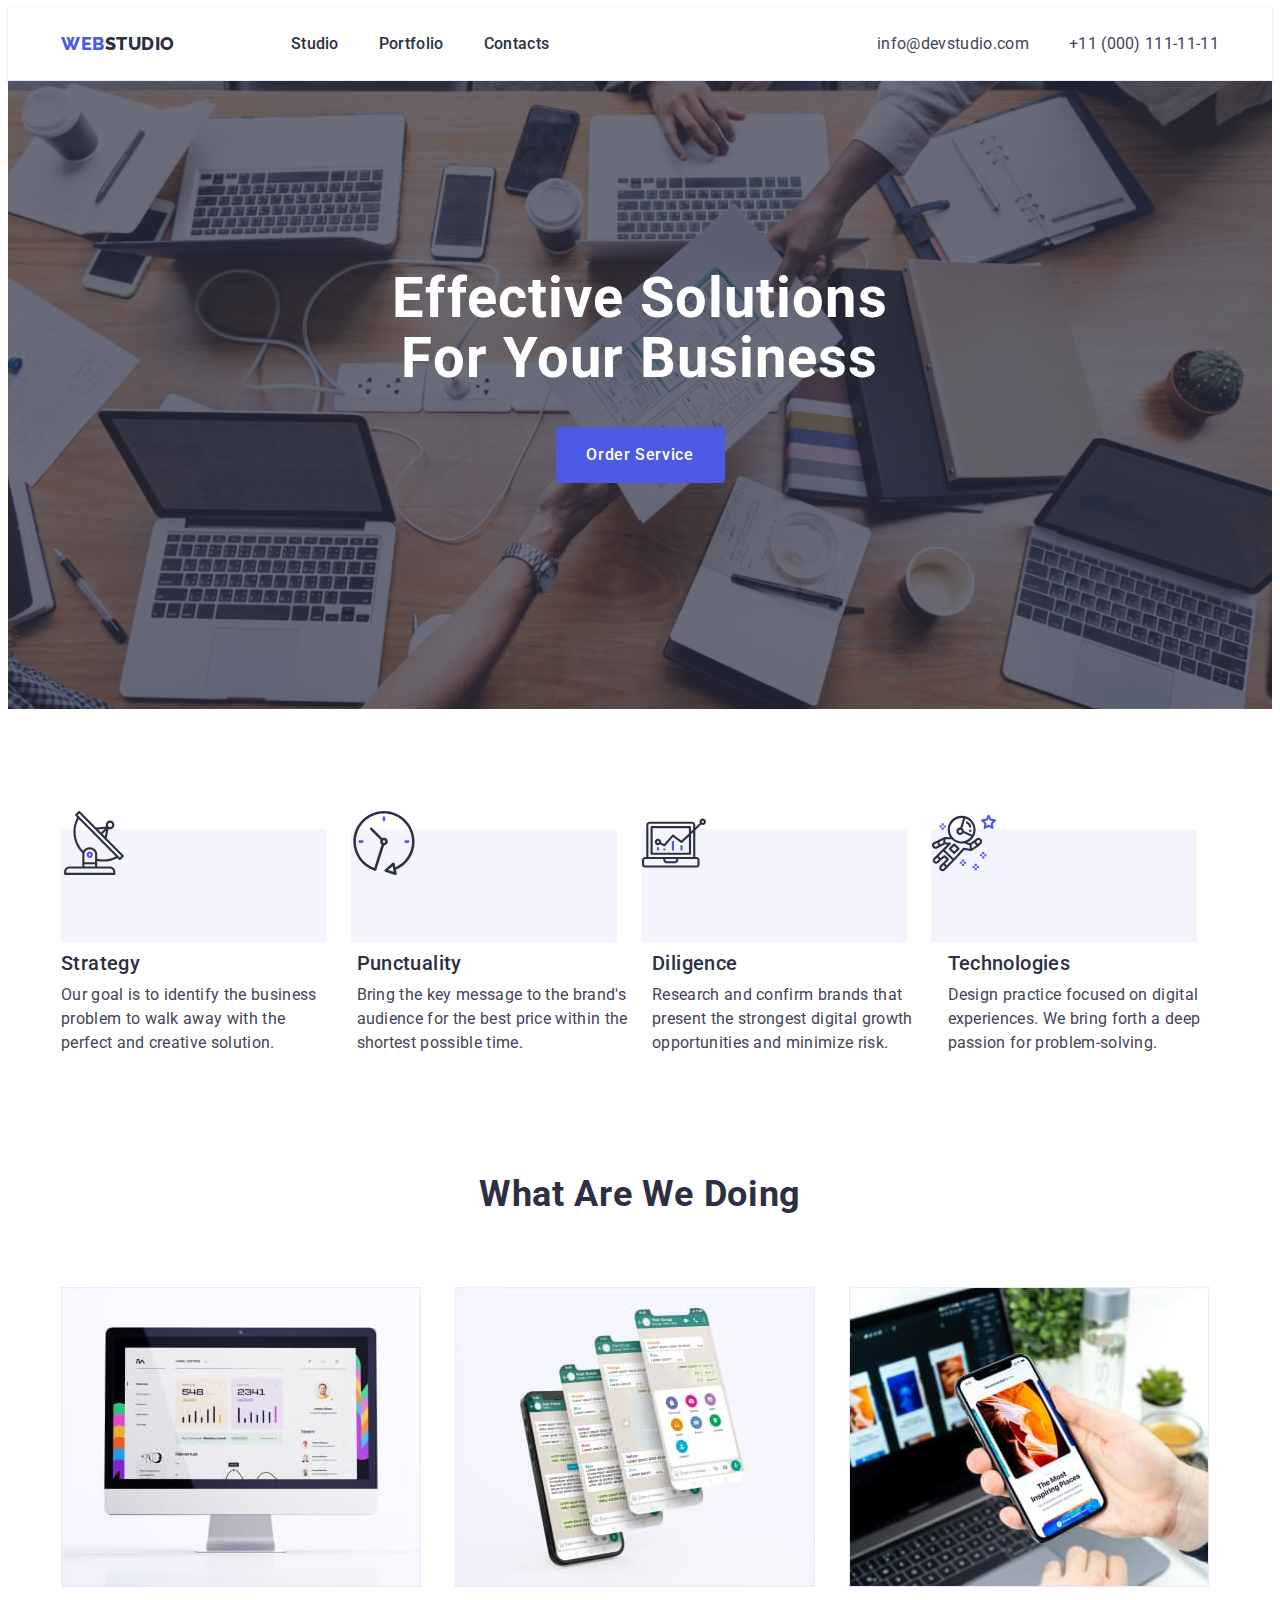
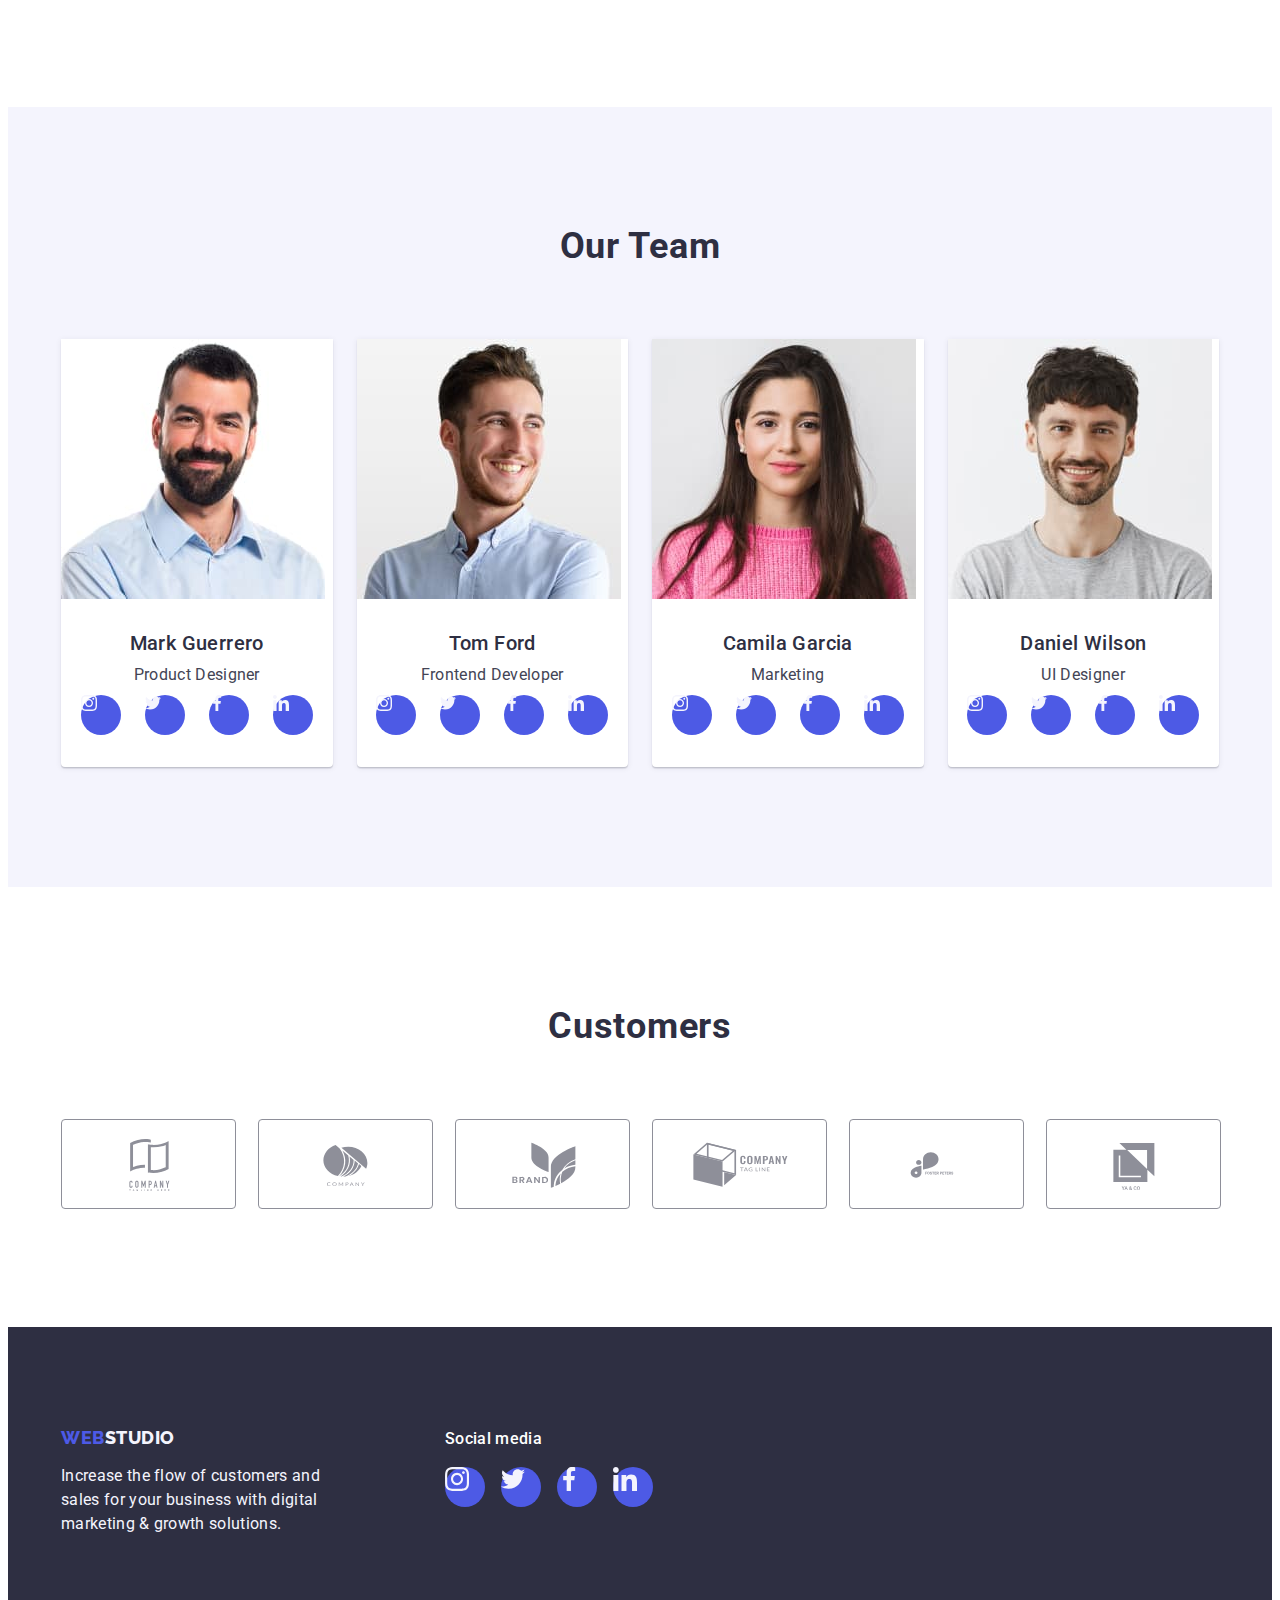
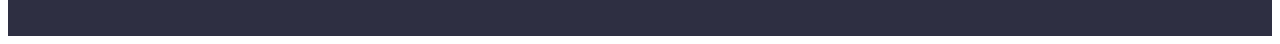
==== index.html @ 98ed7f1d "aaaa" ====
<!DOCTYPE html>
<html lang="en">
<head>
<meta charset="utf-8" />
<meta name="Project" content="Project" />
<title>WebStudio</title>
<link
      rel="stylesheet"
      href="https://cdnjs.cloudflare.com/ajax/libs/modern-normalize/2.0.0/modern-normalize.min.css"
      integrity="sha512-4xo8blKMVCiXpTaLzQSLSw3KFOVPWhm/TRtuPVc4WG6kUgjH6J03IBuG7JZPkcWMxJ5huwaBpOpnwYElP/m6wg=="
      crossorigin="anonymous"
      referrerpolicy="no-referrer">
<link rel="stylesheet" href="./css/styles.css" />

<link rel="preconnect" href="https://fonts.googleapis.com">
<link rel="preconnect" href="https://fonts.gstatic.com" crossorigin>
<link href="https://fonts.googleapis.com/css2?family=Raleway:wght@800&family=Roboto:wght@400;500;700;900&display=swap"
    rel="stylesheet">
    <link rel="preconnect" href="https://fonts.googleapis.com">
    <link rel="preconnect" href="https://fonts.gstatic.com" crossorigin>
    <link href="https://fonts.googleapis.com/css2?family=Raleway:wght@800&family=Roboto:wght@400;500;700;900&display=swap"
        rel="stylesheet">
</head>
<body>
    <header class="header">
        <div class="header-content container">
            <nav class="link navigation">
                <a class="logo link" href="./index.html">Web<span class="accent">Studio</span></a>
                
                <ul class="list menu-list">
                    
                        <li class="menus"><a class="nav link aaa" href="./index.html">Studio</a> </li>
                        <li class="menus"> <a class="nav link aaa" href="./portfolio.html">Portfolio</a> </li>
                        <li class="menus"><a class="nav link aaa" href="">Contacts</a></li>
                 
                </ul>
          
            </nav>
            <address class="contact">
                <ul class="list contact-list">
             
                        <li><a class="contact-info link aaa" href="mailto:info@devstudio.com">info@devstudio.com</a></li>
                        <li><a class="contact-info link aaa" href="tel:+110001111111">+11 (000) 111-11-11</a></li>
          
                </ul>
            </address>
        </div>
    </header>

<main>
    <section class="first-section">
        <div class="container">
    <h1 class="big-text">Effective Solutions for Your Business </h1>
    <button type="button" class="button" data-modal-open>Order Service</button>
    </div>
    </section>
    <section class="second-section">
        <div class="container">
        <h2 class="vissualy-hidden">Our +</h2>
        <ul class="list">
        <li><div class="icon-pluses">
     <svg >
            <use href="./images/symbol-defs.svg#antenna" width="64" height="64"></use> 
        </svg> 
    </div>
        </li>
        <div class="icon-pluses">       
        <svg >
            <use href="./images/symbol-defs.svg#clock" width="64" height="64"></use> 
        </svg> 
    </div>
</li>
        <div class="icon-pluses">
        <svg>
            <use href="./images/symbol-defs.svg#diagram" width="64" height="64"></use> 
        </svg> 
    </div>
</li>
        <div class="icon-pluses">
        <svg>
            <use href="./images/symbol-defs.svg#astronaut" width="64" height="64"></use> 
        </svg> 
    </div>
</li>
</ul>
        <ul class="list our-pluses">
            
<li class="list-of-pluses">
    <h3 class="pluses-text">Strategy</h3>
<p class="paragraph-pluses">Our goal is to identify the business problem to walk away with the perfect and creative solution.</p>
</li>


<li class="list-of-pluses">
<h3 class="pluses-text">Punctuality</h3>
<p class="paragraph-pluses">Bring the key message to the brand's audience for the best price within the shortest possible time.</p>
</li>


<li class="list-of-pluses">
    <h3 class="pluses-text">Diligence</h3>
    <p class="paragraph-pluses">Research and confirm brands that present the strongest digital growth opportunities and minimize risk.</p>
</li>


<li class="list-of-pluses">
    <h3 class="pluses-text">Technologies</h3>
    <p class="paragraph-pluses">Design practice focused on digital experiences. We bring forth a deep passion for problem-solving.</p>
</li>
 
</ul>
</div>
    </section>
    <section class="third-section">
        <div class="container">
    <h2 class="headed-text">What are we doing</h2>
    <ul class="list team-list">
      <li class="team-members">
        <img src="./images/img.jpg" alt="Process of planing" width="360" height="300">
      </li>  
      <li class="team-members">
        <img src="./images/img-2.jpg" alt="Process of creating" width="360" height="300">
      </li>
      <li class="team-members">
        <img src="./images/img-3.jpg" alt="Picking the right color" width="360" height="300">
      </li>
    </ul>
    </div>
    </section>
    <section class="fourth-section">
        <div class="container">
    <h2 class="headed-text">Our Team</h2>
    <ul class="list">
        <li class="team">
            <img src="./images/mark.jpg" alt="Product Designer" width="264" height="260">
           <div class="team-member">
             <h3 class="heading-text">Mark Guerrero</h3> 
            <p class="paragraph">Product Designer</p>
        
            <ul class="list social-media-list">
        <li class="social-media-icon"><a class="media-link" href="">
            <svg class="icon-media">
            <use href="./images/symbol-defs.svg#instagram" width="16" height="16"></use>
        </svg>
        </a>
    </li>
    <li class="social-media-icon"><a class="media-link" href="">
            <svg class="icon-media">
            <use href="./images/symbol-defs.svg#twitter" width="16" height="16"></use>
        </svg>
    </a>
    </li>
    <li class="social-media-icon"><a class="media-link" href="">
        <svg class="icon-media">
            <use href="./images/symbol-defs.svg#facebook" width="16" height="16"></use>
        </svg>
    </a>
    </li>
    <li class="social-media-icon"><a class="media-link" href="">
        <svg class="icon-media">
        <use href="./images/symbol-defs.svg#linkedin" width="16" height="16"></use>
    </svg>
</a>
</li>
    
    </ul>
        </li>
        
        <li class="team">
            <img src="./images/tom.jpg" alt="Frontend Developer" width="264" height="260">
            <div class="team-member">
            <h3 class="heading-text">Tom Ford</h3>
            <p class="paragraph"> Frontend Developer</p>
            <ul class="list social-media-list">
                <li class="social-media-icon"><a class="media-link" href="">
                    <svg class="icon-media">
                    <use href="./images/symbol-defs.svg#instagram" width="16" height="16"></use>
                </svg>
                </a>
            </li>
            <li class="social-media-icon"><a class="media-link" href="">
                    <svg class="icon-media">
                    <use href="./images/symbol-defs.svg#twitter" width="16" height="16"></use>
                </svg>
            </a>
            </li>
            <li class="social-media-icon"><a class="media-link" href="">
                <svg class="icon-media">
                    <use href="./images/symbol-defs.svg#facebook" width="16" height="16"></use>
                </svg>
            </a>
            </li>
            <li class="social-media-icon"><a class="media-link" href="">
                <svg class="icon-media">
                <use href="./images/symbol-defs.svg#linkedin" width="16" height="16"></use>
            </svg>
        </a>
        </li>
            
            </ul>
        </div>
        </li>
        <li class="team">
            <img src="./images/camila.jpg" alt="Man responsible for Marketing" width="264" height="260">
            <div class="team-member">
            <h3 class="heading-text">Camila Garcia</h3>
            <p class="paragraph">Marketing</p>
            <ul class="list social-media-list">
                <li class="social-media-icon"><a class="media-link" href="">
                    <svg class="icon-media">
                    <use href="./images/symbol-defs.svg#instagram" width="16" height="16"></use>
                </svg>
                </a>
            </li>
            <li class="social-media-icon"><a class="media-link" href="">
                    <svg class="icon-media">
                    <use href="./images/symbol-defs.svg#twitter" width="16" height="16"></use>
                </svg>
            </a>
            </li>
            <li class="social-media-icon"><a class="media-link" href="">
                <svg class="icon-media">
                    <use href="./images/symbol-defs.svg#facebook" width="16" height="16"></use>
                </svg>
            </a>
            </li>
            <li class="social-media-icon"><a class="media-link" href="">
                <svg class="icon-media">
                <use href="./images/symbol-defs.svg#linkedin" width="16" height="16"></use>
            </svg>
        </a>
        </li>
            
            </ul>
        </div>
        </li>
        <li class="team">
            <img src="./images/daniel.jpg" alt="UI Designer" width="264" height="260">
            <div class="team-member">
            <h3 class="heading-text">Daniel Wilson</h3>
            <p class="paragraph">UI Designer</p>
            <ul class="list social-media-list">
                <li class="social-media-icon"><a class="media-link" href="">
                    <svg class="icon-media">
                    <use href="./images/symbol-defs.svg#instagram" width="16" height="16"></use>
                </svg>
                </a>
            </li>
            <li class="social-media-icon"><a class="media-link" href="">
                    <svg class="icon-media">
                    <use href="./images/symbol-defs.svg#twitter" width="16" height="16"></use>
                </svg>
            </a>
            </li>
            <li class="social-media-icon"><a class="media-link" href="">
                <svg class="icon-media">
                    <use href="./images/symbol-defs.svg#facebook" width="16" height="16"></use>
                </svg>
            </a>
            </li>
            <li class="social-media-icon"><a class="media-link" href="">
                <svg class="icon-media">
                <use href="./images/symbol-defs.svg#linkedin" width="16" height="16"></use>
            </svg>
        </a>
        </li>
            
            </ul>
        </div>
        </li>
    </ul>
</div>
    </section>
    <section class="fifth-section">
        <div class=" container">
           <h2 class="headed-text">Customers</h2>
           <ul class="customer-list list">
           <li class="customers">
            <a class="customers-link" href=""><svg class="customer-icon">
            <use href="./images/symbol-defs.svg#icon-Logo" width="104" height="56" ></use>
           </svg>
        </a>
        </li>
           <li class="customers">
            <a class="customers-link" href="">
            <svg class="customer-icon">
            <use href="./images/symbol-defs.svg#Logo-2" width="104" height="56" ></use>
           </svg>
        </a>
        </li>
           <li class="customers"> <a class="customers-link" href="">
            <svg class="customer-icon">
            <use href="./images/symbol-defs.svg#Logo-3" width="104" height="56" ></use>
           </svg>
        </a>
        </li>
           <li class="customers"> <a class="customers-link" href=""> <svg class="customer-icon">
            <use href="./images/symbol-defs.svg#Logo-4" width="104" height="56" ></use>
           </svg>
        </a>
        </li>
           <li class="customers"> <a class="customers-link" href="">  <svg class="customer-icon">
            <use href="./images/symbol-defs.svg#Logo-5" width="104" height="56" ></use>
            </svg>
        </a>
            </li>
            <li class="customers"> <a class="customers-link" href="">
           <svg class="customer-icon">
            <use href="./images/symbol-defs.svg#Logo-6" width="104" height="56" ></use>
           </svg>
        </a>
        </li>
        </ul>
        </div>
    </section>
</main>
<footer class="footer">
    <div class="container footer-container">
    <div class="footer-section-one"> <a class="footer-logo link" href="./index.html">Web<span class="accent">Studio</span></a>
   <p class="footer-text">Increase the flow of customers and sales for your business with digital marketing & growth solutions.</p>
    </div>
    <div class="footer-section-two">
   <p class="social-media-text">Social media</p>
   <ul class="list footer-social-media-list">
    <li class="footer-social-media"><a class="social-media-link" href="">
        <svg class="svg-social-media">
        <use href="./images/symbol-defs.svg#instagram" width="24" height="24"></use>
    </svg>
</a>
</li>
<li><a class="social-media-link" href="">
    <svg class="svg-social-media">
        <use href="./images/symbol-defs.svg#twitter" width="24" height="24"></use>
    </svg>
</a>
</li>
<li><a class="social-media-link" href="">
    <svg class="svg-social-media">
        <use href="./images/symbol-defs.svg#facebook" width="24" height="24"></use>
    </svg>
</a>
</li>
<li><a class="social-media-link" href="">
    <svg class="svg-social-media">
    <use href="./images/symbol-defs.svg#linkedin" width="24" height="24"></use>
</svg>
</a>
</li>

</ul>
</div>
</div>
</footer>

<div data-modal class="modal is-hidden">
    <div class="window">
<button type="button" data-modal-close class="modal-button">
    <svg class="modal-window-close" width="8px" height="8px">
        <use href="./images/symbol-defs.svg#close"></use>
    </svg>
</button>

</div>
</div>
<script src="./js/modal.js"></script>
</body>




</html>
---- css/styles.css ----
body{
    font-family: 'Roboto', sans-serif;
    background-color: #ffffff;
    color: #434455;
}
.logo{
     font-family: 'Raleway', sans-serif;
  font-size: 18px;
  font-weight: 800;
  color: #4d5ae5;
  line-height: 1.15;
  letter-spacing: 0.03em;
  text-transform: uppercase;
  margin-right: 76px;
  display: inline-block;
  margin-bottom: 16px;
  align-items: center;
  padding: 24px 0;
  justify-content: center;
  align-self: flex-start;
  margin-top: auto;
  margin-bottom: auto;
}
.logo .link{
   display: inline-block; 
   margin-bottom: 16px;
}
.contact{
    font-style: normal;
    text-decoration: none;
    color: #434455;
    line-height: 1.5;
    letter-spacing: 0.02em;
}
.contact:hover,
.contact:focus{
    color: #404bbf
}
h1{
    text-transform: capitalize;
    line-height: 60px;
}
.accent{
    color: var(--navy-blue);
}
:root{
    --navy-blue: #2e2f42;
    --slate: #434455;
    --white: #f4f4fd;
}
.nav{
    color: #2e2f42;
    font-weight: 500;
    font-size: 16px;
    line-height: 1.5;
    letter-spacing: 0.02em;

}
.nav:hover,
.nav:focus{
    color:#404bbf
}
.contact-info{
    color: #434455;

}
.contact-info:hover,
.contact-info:focus{
    color: #404bbf;
}
.button{
    font-size: 16px;
    background-color: #4d5ae5;
    font-family: 'Roboto', sans-serif;
    font-weight: 500;
    line-height: 1.5;
    letter-spacing: 0.04em;
    color: #ffffff;
    cursor: pointer;
    display: block;
    min-width: 169px;
    height: 56px;
    border: none;
    border-radius: 4px;
    cursor: pointer;
    margin: 38px auto;
}
.button:hover,
.button:focus{
    background-color: #404bbf;
}
.paragraph{
    color: #434455;
    line-height: 1.5;
    letter-spacing: 0.02em;
    text-align: center;
    margin-bottom: 8px;
}
.paragraph-pluses{
    color: #434455;
    line-height: 1.5;
    letter-spacing: 0.02em;
}
.link{
    text-decoration: none;
    list-style-type: non


}
.list{
    list-style: none;
    display: flex;
    gap: 24px;
    
}
.nav:hover,
.nav:focus{
    color: #404bbf;

}
.first-section{
    background-color: var(--navy-blue);
    padding: 188px 0;
    display: flex;
    align-items: center;
    margin-left: auto;
    margin-right: auto;
    background-image: linear-gradient(to bottom, rgba(46, 47, 66, 0.70), rgba(46, 47, 66, 0.70)), url(../images/people-office\ 1.jpg);
    background-size: cover;
    max-width: 1440px;
    background-repeat: no-repeat;
    background-position: center;
}
.second-section{
    padding: 120px 0;
}
.vissualy-hidden{
    position: absolute;
width: 1px;
height: 1px;
margin: -1px;
border: 0;
padding: 0;
white-space: nowrap;
clip-path: inset(100%);
clip: rect(0 0 0 0);
 overflow: hidden;
}
.our-pluses{
    display: flex;
    gap: 24px;
}
.big-text{
    font-size: 56px;
    line-height: 1.07;
    text-align: center;
    letter-spacing: 0.02em;
    color: #ffffff;
    max-width: 496px;
    display: block;
    align-self: center;
    margin: 0 auto;
}
.pluses-text{
    font-weight: 500;
    font-size: 20px;
    line-height: 1.2;
    letter-spacing: 0.02em;
    color: var(--navy-blue);
    margin-bottom: 8px;
    
}
.heading-text{
    font-weight: 500;
    font-size: 20px;
    line-height: 1.2;
    letter-spacing: 0.02em;
    color: var(--navy-blue);
    margin-bottom: 8px;
    text-align: center;
}
.list-of-pluses{
width: calc((100% - 72px) / 4);
}
.third-section{
    padding-bottom: 120px;
}

.headed-text{
    font-size: 36px;
    line-height: 1.11;
    text-align: center;
    letter-spacing: 0.02em;
    text-transform: capitalize;
    color: var(--navy-blue);
    margin-bottom: 72px;
}
.team-list{
    display: flex;
    gap: 24px;
}
.team-members{
    width: calc((100% - 48px) / 3);
}
.fourth-section{
    background-color: #f4f4fd;
    padding: 120px 0;
}
.team{
    background-color: #ffffff;
    width: calc((100% - 72px) / 4);
    border-radius: 0px 0px 4px 4px;
box-shadow: 0px 2px 1px 0px rgba(46, 47, 66, 0.08), 0px 1px 1px 0px rgba(46, 47, 66, 0.16), 0px 1px 6px 0px rgba(46, 47, 66, 0.08);
}
.team-member{
    padding: 32px 0px;
}
.footer{
    background-color: var(--navy-blue);
    padding: 100px 0;
}

.footer .accent{
    color: #f4f4fd;
}
.footer-text{
    line-height: 1.5;
    color: #f4f4fd;
    letter-spacing: 0.02em;
    max-width: 264px;
    margin-block-start: 0;
    margin-block-end: 0;
}
.filter-button{
    font-weight: 500;
    font-size: 16px;
    line-height: 1.5;
    letter-spacing: 0.04em;
    color: #4d5ae5;
    background-color: #f4f4fd;
    cursor: pointer;
    font-family: 'Roboto',sans-serif;
   padding: 12px 24px;
   border: 1px solid #e7e9fc;
   border-radius: 4px;
   transition: color 250ms cubic-bezier(0.4, 0, 0.2, 1), background-color 250ms cubic-bezier(0.4, 0, 0.2, 1), border-color 250ms cubic-bezier(0.4, 0, 0.2, 1), box-shadow 250ms cubic-bezier(0.4, 0, 0.2, 1);
}
.filter-button:hover,
.filter-button:focus{
    color: #ffffff;
    background-color: #404bbf;
    border: 1px solid transparent;
    box-shadow: 0px 2px 2px 0px rgba(0, 0, 0, 0.12), 0px 2px 1px 0px rgba(0, 0, 0, 0.08), 0px 3px 1px 0px rgba(0, 0, 0, 0.10);
}
.f-but{
    display: flex;
    flex-direction: row;
    justify-content: center;
    align-items: center;
    
   
}
.header{
    border-bottom: 1px solid #e7e9fc;
    box-shadow: 0px 1px 6px 0px rgba(46, 47, 66, 0.08), 0px 1px 1px 0px rgba(46, 47, 66, 0.16), 0px 2px 1px 0px rgba(46, 47, 66, 0.08);

}
.header-content{
    display: flex;
    align-items: center;
}
.container{
    width: 1158px;
    margin: 0 auto;
    padding: 0 15px;
}
.navigation{
    display: flex;
    align-items: center;
    gap: 40px;
}
.link-to-smth{
    display: flex;
    gap: 40px;
}
.nav .link{
    padding: 24px 0;
}
.contact-list{
    display: flex;
    gap: 40px;
}
img{
    display: block;
}
.menu{
    display: flex;
    gap: 40px;
}
.menus{
    padding: 24px 0;
    position: relative;
}
.portfolio-section{
    padding: 96px 0 120px 0;
}
.button-list{
    display: flex;
    justify-content: center;
    gap: 24px;
    margin-bottom: 72px;

}
.portfolio-list{
    display: flex;
    flex-wrap: wrap;
    column-gap: 24px;
    row-gap: 48px;
    
}
.portfolio-work{
    width: calc((100% - 48px) / 3);
    transition: box-shadow 250ms cubic-bezier(0.4, 0, 0.2, 1);
}

    

.works{
    padding: 32px 16px ;
    border: 1px solid #e7e9fc;
    border-top: none;
    margin-bottom: 8px;
}
ul{
    padding: 0;
    margin: 0;
}
.menu-list{
    display: flex;
    gap: 40px;
}
address{
    margin-left: auto;
}
.aaa{
    padding: 24px 0;
    transition: color 250ms cubic-bezier(0.4, 0, 0.2, 1);
}
.portfolio-text{
    font-weight: 500;
    font-size: 20px;
    line-height: 1.2;
    letter-spacing: 0.02em;
    color: var(--navy-blue);
    margin-bottom: 8px;
}
.portfolio-paragraph{
    color: #434455;
    line-height: 1.5;
    letter-spacing: 0.02em;
}
.footer-logo{
    font-family: 'Raleway', sans-serif;
    font-size: 18px;
    font-weight: 800;
    color: #4d5ae5;
    line-height: 1.15;
    letter-spacing: 0.03em;
    text-transform: uppercase;
    
    display: inline-block;
    margin-bottom: 16px;
   
}
h1,h2,h3,p,ul{
    margin: 0;
}
.overlay {
    position: absolute;
    top: 0;
    left: 0;
    width: 360px;
    height: 300px;
    background: #4D5AE5;
    transform: translateY(-150%);
    transition: transform 250ms ease-in-out;
  }
  .hover-info{ 
    position: relative;
    overflow: hidden;
  }
  .hover-info:hover .overlay {
    transform: translateX(0);
  }
  .text{
    display: flex;
    width: 100%;
    height: 100%;
    flex-direction: column;
    flex-shrink: 0;
    color:  #F4F4FD;
    font-size: 16px;
    line-height: 1.5;
    letter-spacing: 0.32px;
    background-color: #4D5AE5;
    align-items: center;
    text-align: center;
    padding: 40px 32px;
    position: absolute;
    top: 0;
    left: 0; 
    transform: translateY(100%);
    transition: transform 250ms cubic-bezier(0.4, 0, 0.2, 1);
  }
  .hover-text{
    position: relative;
    overflow: hidden;
  }
  .hover-text:hover .text{
    transform: translateY(0%);
  }.aaa:hover::after{
    border-radius: 2px;
    background-color: #404BBF;
    content: "";
    display:block;
    width: 100%;
    height: 4px;
    content: "";
    position: absolute;
    left: 0;
    bottom: -1px;
    
  } 
  .icon-pluses{
    gap: 24px;
    border: 1px solid #F4F4FD;
    border-radius: 4px;
    background-color: #F4F4FD;
    width: 264px;
    height: 112px;
    display: flex;
    justify-content: center;
    align-items: center;
    margin-bottom: 8px;
  }
.icon-media{
width: 40px;
height: 40px;
}
.fifth-section{
    padding: 120px 0;
}
.customer-icon{
    width: 104px;
height: 56px;
gap: 24px;
flex-shrink: 0;
fill: currentColor;
display: flex;
align-items: center;
justify-content: center;
}
.social-media-text{
    color: #FFFFFF;
font-size: 16px;
font-family: Roboto;
font-style: normal;
font-weight: 500;
line-height: 1.5;
letter-spacing: 0.02em;
margin-bottom: 16px;
}
.social-media-list{
    display: flex;
    justify-content: center;
    gap: 24px;
}
.media-link{
    width: 100%;
    height: 100%;
    background-color: #4D5AE5;
    border-radius: 50%;
    display: flex;
    align-items: center;
    justify-content: center;

}
.media-link:hover,
.media-link:focus{
    background-color: #404bbf;
}
.icon-media{
    fill: #F4F4FD;
}
.social-media-icon{
    width: 40px;
    height: 40px;
    transition: backround-color 250ms cubic-bezier(0.4, 0, 0.2, 1);
}
.footer-container{
    display: flex;
    align-items: baseline;
}
.footer-section-one{
    margin-right: 120px;
}
.footer-section-two{

}
.footer-social-media-list{
    display: flex;
    gap: 16px;

}
.footer-social-media{
    width: 40px;
    height: 40px;
}
.social-media-link{
    width: 100%;
    height: 100%;
    background-color: #4D5AE5;
    border-radius: 50%;
    display: flex;
    align-items: center;
    justify-content: center;
}
.social-media-link:hover,
.social-media-link:focus{
    background-color: #31d0aa;
}
.customer-list{
    display: flex;
    gap: 24px;

}
.svg-social-media{
    width: 40px;
    height: 40px
}
.customers{
    width: calc((100% - 120px) / 6);
    height: 88px;
}
.customers-link{
    width: 100%;
    height: 100%;
    border: 1px solid #8e8f99;
    border-radius: 4px;
    display: flex;
    align-items: center;
    justify-content: center;
    color: #8e8f99;
}
.customers-link:hover,
.customers-link:focus{
    border-color: #404BBF;
    color: #404bbf;
}
.portfolio-link{
    display: block;
    transition: box-shadow 250ms cubic-bezier(0.4, 0, 0.2, 1);
}
.portfolio-link:hover{
    box-shadow: 0px 1px 6px rgba(46, 47, 66, 0.08), 0px 1px 1px rgba(46, 47, 66, 0.16), 0px 2px 1px rgba(46, 47, 66, 0.08);
    transform: translateY(0%)
}
.portfolio-image{
    position: relative;
    overflow: hidden;
}
.hover-paraghraph{
    position: absolute;
    top: 0;
    font-size: 16px;
    line-height: 1.5;
    letter-spacing: 0.02em;
    color: var(--white);
    pad: 40px 32px;
    background-color: #4d5ae5;
    height: 100%;
    width: 100%;
    transform: translateY(100%);
    transition: transform 250ms cubic-bezier(0.4, 0, 0.2, 1);
}
.portfolio-link:hover .hover-paraghraph{
    transform: translateY(0%);
}
.modal{
    position: fixed;
    top: 0;
    left: 0;
    width: 100%;
    height: 100%;
    background-color: rgba(46, 47, 66, 0.4);
    transition: opacity 250ms cubic-bezier(0.4, 0, 0.2, 1), visibility 250ms cubic-bezier(0.4, 0, 0.2, 1);
}   
.is-hidden{
    opacity: 0;
    visibility: hidden;
    pointer-events: none;
}
.window{
    position: absolute;
    top: 50%;
    left: 50%;
    translate(-50%, -50%) scale(1);
    width: 408px;
    min-height: 584px;
    background: #fcfcfc;
    box-shadow: 0px 1px 1px rgba(0, 0, 0, 0.14), 0px 1px 3px rgba(0, 0, 0, 0.12), 0px 2px 1px rgba(0, 0, 0, 0.2);
    border-radius: 4px;
    transform 250ms cubic-bezier(0.4, 0, 0.2, 1);

}
.modal-button{
    position: absolute;
    top: 24px;
    right: 24px;
    width: 24px;
    height: 24px;
    border-radius: 50%;
    display: flex;
    align-items: center;
    justify-content: center;
    background-color: #e7e9fc;
    border: 1px solid rgba(0, 0, 0, 0.1);
    padding: 0;
    cursor: pointer;
    transition: background-color 250ms cubic-bezier(0.4, 0, 0.2, 1), border 250ms cubic-bezier(0.4, 0, 0.2, 1);
}
.modal-button:hover,
.modal-button:focus{
    background-color: #404bbf;
    border: none;  
}
.modal-window-close{
    transition: fill 250ms cubic-bezier(0.4, 0, 0.2, 1); 
}
.modal-button:hover .modal-window-close,
.modal-button:focus .modal-window-close{
    fill: #ffffff;
}
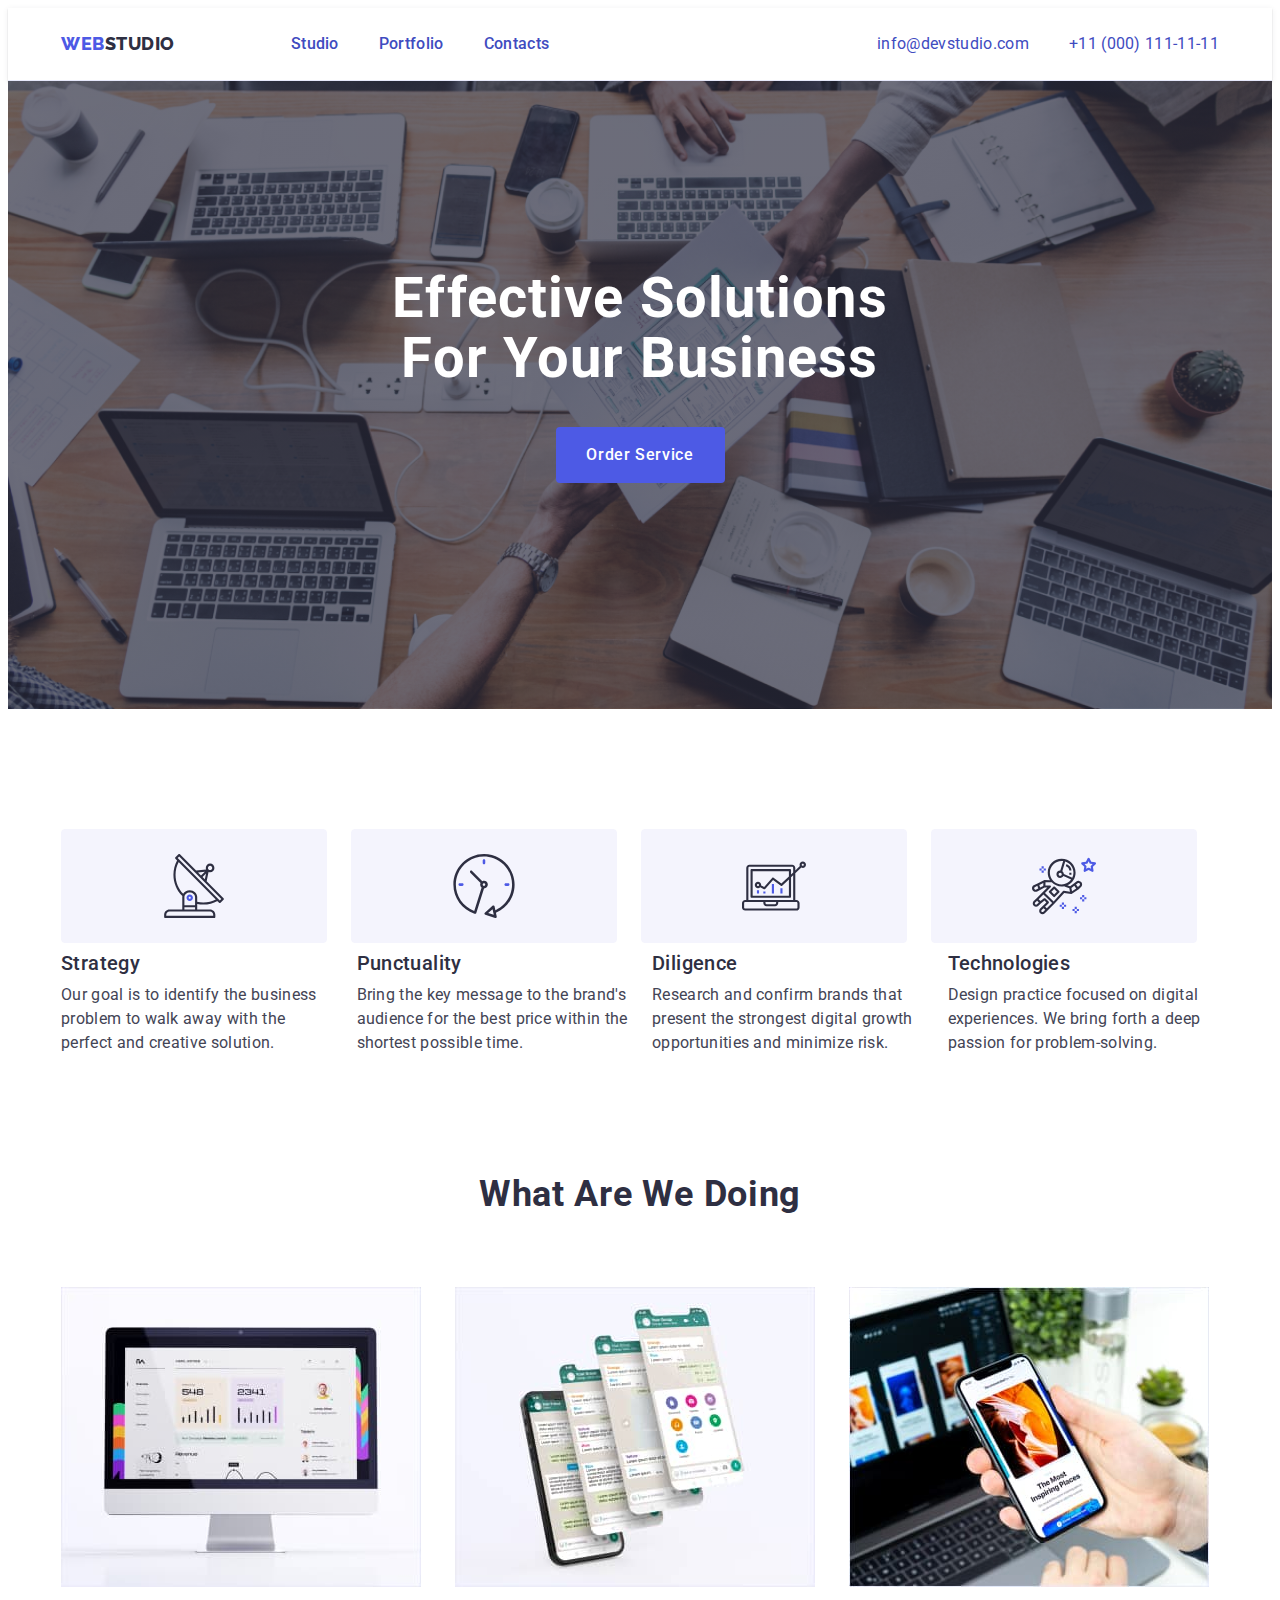
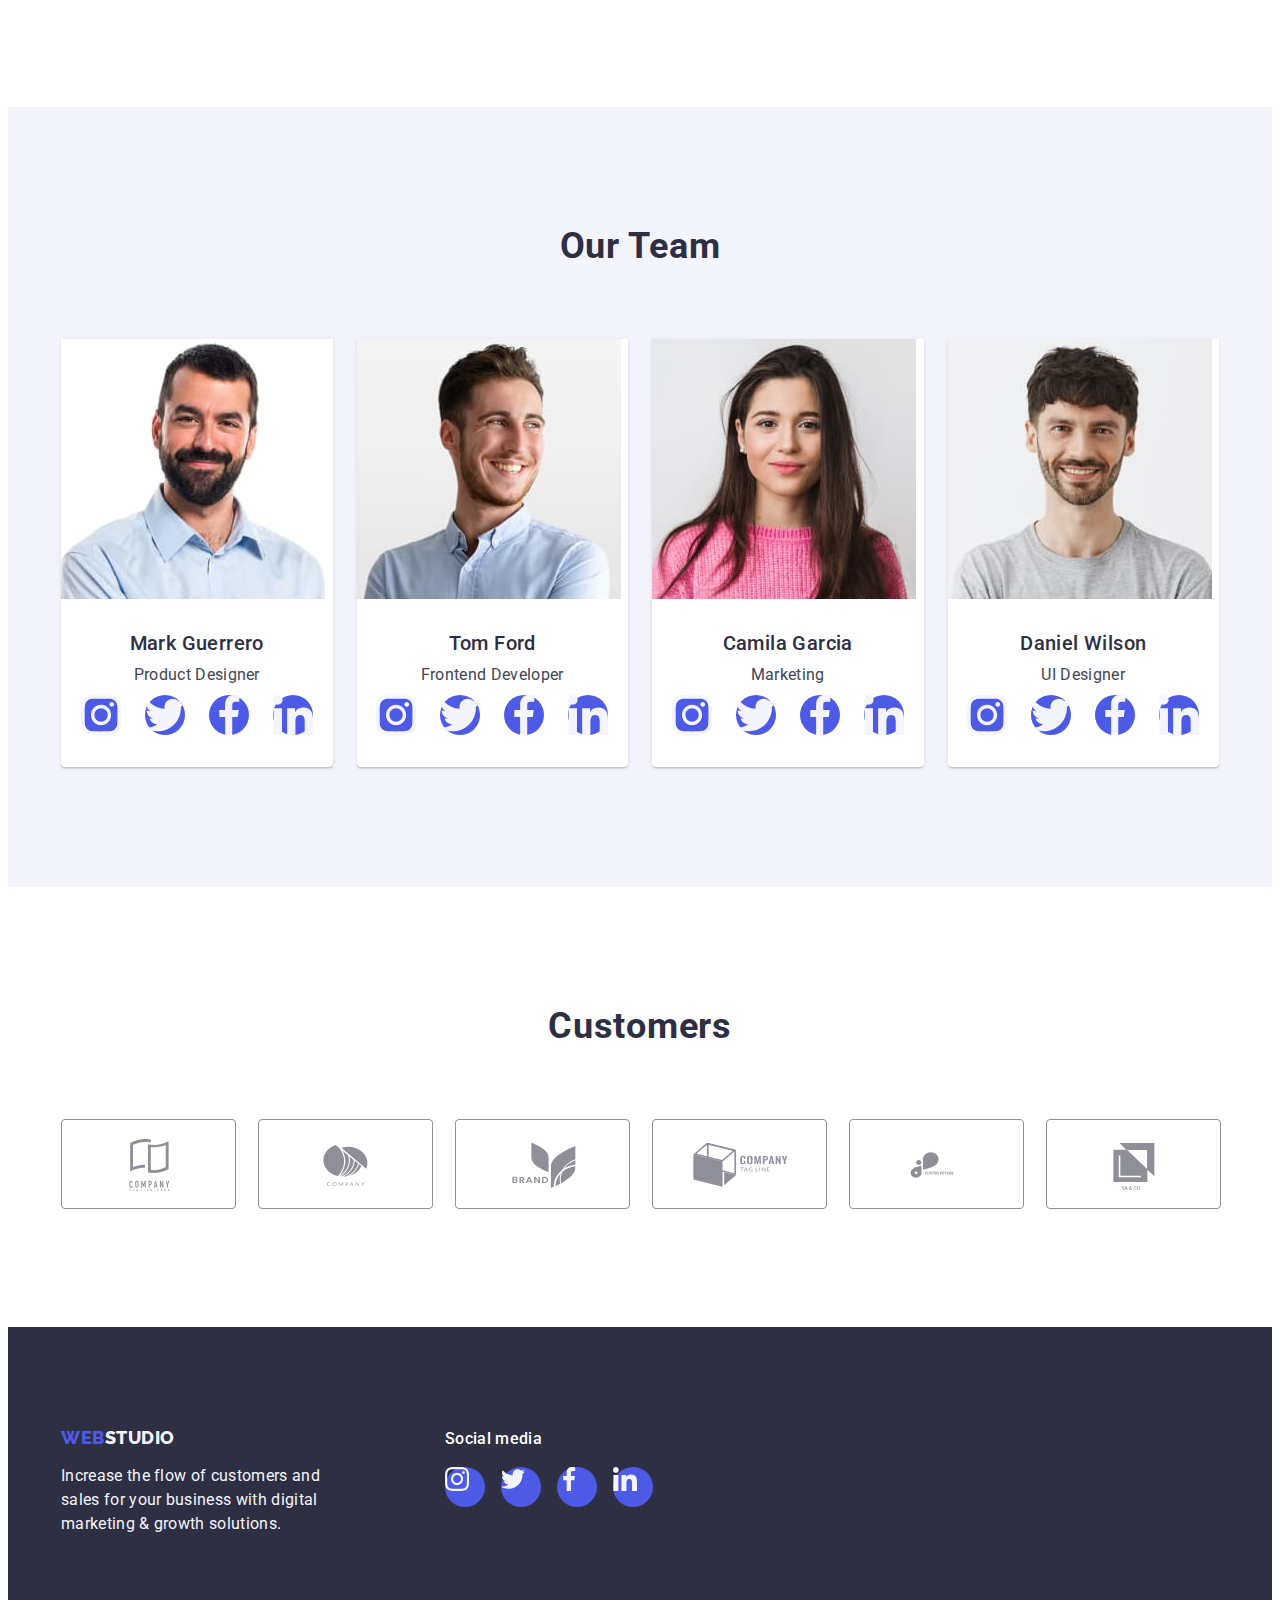
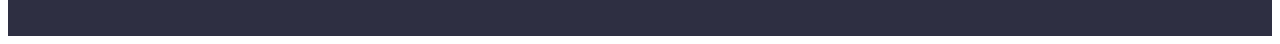
==== commit 845bb919: "asss" ====
--- a/index.html
+++ b/index.html
@@ -59,26 +59,26 @@
         <h2 class="vissualy-hidden">Our +</h2>
         <ul class="list">
         <li><div class="icon-pluses">
-     <svg >
-            <use href="./images/symbol-defs.svg#antenna" width="64" height="64"></use> 
+     <svg width="64" height="64">
+            <use href="./images/icons.svg#antenna" ></use> 
         </svg> 
     </div>
         </li>
-        <div class="icon-pluses">       
-        <svg >
-            <use href="./images/symbol-defs.svg#clock" width="64" height="64"></use> 
+        <li><div class="icon-pluses">       
+        <svg width="64" height="64">
+            <use href="./images/icons.svg#clock" ></use> 
         </svg> 
     </div>
 </li>
-        <div class="icon-pluses">
-        <svg>
-            <use href="./images/symbol-defs.svg#diagram" width="64" height="64"></use> 
+<li> <div class="icon-pluses">
+        <svg width="64" height="64">
+            <use href="./images/icons.svg#diagram" ></use> 
         </svg> 
     </div>
 </li>
-        <div class="icon-pluses">
-        <svg>
-            <use href="./images/symbol-defs.svg#astronaut" width="64" height="64"></use> 
+<li>  <div class="icon-pluses">
+        <svg width="64" height="64">
+            <use href="./images/icons.svg#astronaut" ></use> 
         </svg> 
     </div>
 </li>
@@ -139,26 +139,26 @@
         
             <ul class="list social-media-list">
         <li class="social-media-icon"><a class="media-link" href="">
-            <svg class="icon-media">
-            <use href="./images/symbol-defs.svg#instagram" width="16" height="16"></use>
+            <svg class="icon-media" width="16" height="16">
+            <use href="./images/icons.svg#instagram" ></use>
         </svg>
         </a>
     </li>
     <li class="social-media-icon"><a class="media-link" href="">
-            <svg class="icon-media">
-            <use href="./images/symbol-defs.svg#twitter" width="16" height="16"></use>
+            <svg class="icon-media" width="16" height="16" >
+            <use href="./images/icons.svg#twitter" ></use>
         </svg>
     </a>
     </li>
     <li class="social-media-icon"><a class="media-link" href="">
-        <svg class="icon-media">
-            <use href="./images/symbol-defs.svg#facebook" width="16" height="16"></use>
+        <svg class="icon-media" width="16" height="16" >
+            <use href="./images/icons.svg#facebook" ></use>
         </svg>
     </a>
     </li>
     <li class="social-media-icon"><a class="media-link" href="">
-        <svg class="icon-media">
-        <use href="./images/symbol-defs.svg#linkedin" width="16" height="16"></use>
+        <svg class="icon-media" width="16" height="16">
+        <use href="./images/icons.svg#linkedin" ></use>
     </svg>
 </a>
 </li>
@@ -173,26 +173,26 @@
             <p class="paragraph"> Frontend Developer</p>
             <ul class="list social-media-list">
                 <li class="social-media-icon"><a class="media-link" href="">
-                    <svg class="icon-media">
-                    <use href="./images/symbol-defs.svg#instagram" width="16" height="16"></use>
+                    <svg class="icon-media" width="16" height="16">
+                    <use href="./images/icons.svg#instagram" ></use>
                 </svg>
                 </a>
             </li>
             <li class="social-media-icon"><a class="media-link" href="">
-                    <svg class="icon-media">
-                    <use href="./images/symbol-defs.svg#twitter" width="16" height="16"></use>
-                </svg>
-            </a>
-            </li>
-            <li class="social-media-icon"><a class="media-link" href="">
-                <svg class="icon-media">
-                    <use href="./images/symbol-defs.svg#facebook" width="16" height="16"></use>
-                </svg>
-            </a>
-            </li>
-            <li class="social-media-icon"><a class="media-link" href="">
-                <svg class="icon-media">
-                <use href="./images/symbol-defs.svg#linkedin" width="16" height="16"></use>
+                    <svg class="icon-media" width="16" height="16" >
+                    <use href="./images/icons.svg#twitter" ></use>
+                </svg>
+            </a>
+            </li>
+            <li class="social-media-icon"><a class="media-link" href="">
+                <svg class="icon-media" width="16" height="16">
+                    <use href="./images/icons.svg#facebook" ></use>
+                </svg>
+            </a>
+            </li>
+            <li class="social-media-icon"><a class="media-link" href="">
+                <svg class="icon-media" width="16" height="16">
+                <use href="./images/icons.svg#linkedin" ></use>
             </svg>
         </a>
         </li>
@@ -207,26 +207,26 @@
             <p class="paragraph">Marketing</p>
             <ul class="list social-media-list">
                 <li class="social-media-icon"><a class="media-link" href="">
-                    <svg class="icon-media">
-                    <use href="./images/symbol-defs.svg#instagram" width="16" height="16"></use>
+                    <svg class="icon-media" width="16" height="16">
+                    <use href="./images/icons.svg#instagram" ></use>
                 </svg>
                 </a>
             </li>
             <li class="social-media-icon"><a class="media-link" href="">
-                    <svg class="icon-media">
-                    <use href="./images/symbol-defs.svg#twitter" width="16" height="16"></use>
-                </svg>
-            </a>
-            </li>
-            <li class="social-media-icon"><a class="media-link" href="">
-                <svg class="icon-media">
-                    <use href="./images/symbol-defs.svg#facebook" width="16" height="16"></use>
-                </svg>
-            </a>
-            </li>
-            <li class="social-media-icon"><a class="media-link" href="">
-                <svg class="icon-media">
-                <use href="./images/symbol-defs.svg#linkedin" width="16" height="16"></use>
+                    <svg class="icon-media" width="16" height="16">
+                    <use href="./images/icons.svg#twitter" ></use>
+                </svg>
+            </a>
+            </li>
+            <li class="social-media-icon"><a class="media-link" href="">
+                <svg class="icon-media" width="16" height="16">
+                    <use href="./images/icons.svg#facebook" ></use>
+                </svg>
+            </a>
+            </li>
+            <li class="social-media-icon"><a class="media-link" href="">
+                <svg class="icon-media" width="16" height="16">
+                <use href="./images/icons.svg#linkedin" ></use>
             </svg>
         </a>
         </li>
@@ -241,26 +241,26 @@
             <p class="paragraph">UI Designer</p>
             <ul class="list social-media-list">
                 <li class="social-media-icon"><a class="media-link" href="">
-                    <svg class="icon-media">
-                    <use href="./images/symbol-defs.svg#instagram" width="16" height="16"></use>
+                    <svg class="icon-media" width="16" height="16">
+                    <use href="./images/icons.svg#instagram" ></use>
                 </svg>
                 </a>
             </li>
             <li class="social-media-icon"><a class="media-link" href="">
-                    <svg class="icon-media">
-                    <use href="./images/symbol-defs.svg#twitter" width="16" height="16"></use>
-                </svg>
-            </a>
-            </li>
-            <li class="social-media-icon"><a class="media-link" href="">
-                <svg class="icon-media">
-                    <use href="./images/symbol-defs.svg#facebook" width="16" height="16"></use>
-                </svg>
-            </a>
-            </li>
-            <li class="social-media-icon"><a class="media-link" href="">
-                <svg class="icon-media">
-                <use href="./images/symbol-defs.svg#linkedin" width="16" height="16"></use>
+                    <svg class="icon-media" width="16" height="16">
+                    <use href="./images/icons.svg#twitter" ></use>
+                </svg>
+            </a>
+            </li>
+            <li class="social-media-icon"><a class="media-link" href="">
+                <svg class="icon-media" width="16" height="16">
+                    <use href="./images/icons.svg#facebook" ></use>
+                </svg>
+            </a>
+            </li>
+            <li class="social-media-icon"><a class="media-link" href="">
+                <svg class="icon-media" width="16" height="16">
+                <use href="./images/icons.svg#linkedin" ></use>
             </svg>
         </a>
         </li>
@@ -276,37 +276,37 @@
            <h2 class="headed-text">Customers</h2>
            <ul class="customer-list list">
            <li class="customers">
-            <a class="customers-link" href=""><svg class="customer-icon">
-            <use href="./images/symbol-defs.svg#icon-Logo" width="104" height="56" ></use>
+            <a class="customers-link" href=""><svg class="customer-icon" width="104" height="56">
+            <use href="./images/icons.svg#icon-Logo" width="104" height="56" ></use>
            </svg>
         </a>
         </li>
            <li class="customers">
             <a class="customers-link" href="">
-            <svg class="customer-icon">
-            <use href="./images/symbol-defs.svg#Logo-2" width="104" height="56" ></use>
+            <svg class="customer-icon" width="104" height="56">
+            <use href="./images/icons.svg#Logo-2"  ></use>
            </svg>
         </a>
         </li>
            <li class="customers"> <a class="customers-link" href="">
-            <svg class="customer-icon">
-            <use href="./images/symbol-defs.svg#Logo-3" width="104" height="56" ></use>
-           </svg>
-        </a>
-        </li>
-           <li class="customers"> <a class="customers-link" href=""> <svg class="customer-icon">
-            <use href="./images/symbol-defs.svg#Logo-4" width="104" height="56" ></use>
-           </svg>
-        </a>
-        </li>
-           <li class="customers"> <a class="customers-link" href="">  <svg class="customer-icon">
-            <use href="./images/symbol-defs.svg#Logo-5" width="104" height="56" ></use>
+            <svg class="customer-icon" width="104" height="56">
+            <use href="./images/icons.svg#Logo-3"  ></use>
+           </svg>
+        </a>
+        </li>
+           <li class="customers"> <a class="customers-link" href=""> <svg class="customer-icon" width="104" height="56">
+            <use href="./images/icons.svg#Logo-4"  ></use>
+           </svg>
+        </a>
+        </li>
+           <li class="customers"> <a class="customers-link" href="">  <svg class="customer-icon" width="104" height="56">
+            <use href="./images/icons.svg#Logo-5"  ></use>
             </svg>
         </a>
             </li>
             <li class="customers"> <a class="customers-link" href="">
-           <svg class="customer-icon">
-            <use href="./images/symbol-defs.svg#Logo-6" width="104" height="56" ></use>
+           <svg class="customer-icon" width="104" height="56">
+            <use href="./images/icons.svg#Logo-6"  ></use>
            </svg>
         </a>
         </li>
@@ -324,25 +324,25 @@
    <ul class="list footer-social-media-list">
     <li class="footer-social-media"><a class="social-media-link" href="">
         <svg class="svg-social-media">
-        <use href="./images/symbol-defs.svg#instagram" width="24" height="24"></use>
+        <use href="./images/icons.svg#instagram" width="24" height="24"></use>
     </svg>
 </a>
 </li>
 <li><a class="social-media-link" href="">
     <svg class="svg-social-media">
-        <use href="./images/symbol-defs.svg#twitter" width="24" height="24"></use>
+        <use href="./images/icons.svg#twitter" width="24" height="24"></use>
     </svg>
 </a>
 </li>
 <li><a class="social-media-link" href="">
     <svg class="svg-social-media">
-        <use href="./images/symbol-defs.svg#facebook" width="24" height="24"></use>
+        <use href="./images/icons.svg#facebook" width="24" height="24"></use>
     </svg>
 </a>
 </li>
 <li><a class="social-media-link" href="">
     <svg class="svg-social-media">
-    <use href="./images/symbol-defs.svg#linkedin" width="24" height="24"></use>
+    <use href="./images/icons.svg#linkedin" width="24" height="24"></use>
 </svg>
 </a>
 </li>
@@ -356,7 +356,7 @@
     <div class="window">
 <button type="button" data-modal-close class="modal-button">
     <svg class="modal-window-close" width="8px" height="8px">
-        <use href="./images/symbol-defs.svg#close"></use>
+        <use href="./images/icons.svg#close"></use>
     </svg>
 </button>
 
--- a/css/styles.css
+++ b/css/styles.css
@@ -84,6 +84,7 @@
     border-radius: 4px;
     cursor: pointer;
     margin: 38px auto;
+   transition: background-color 250ms cubic-bezier(0.4, 0, 0.2, 1);
 }
 .button:hover,
 .button:focus{
@@ -125,7 +126,7 @@
     align-items: center;
     margin-left: auto;
     margin-right: auto;
-    background-image: linear-gradient(to bottom, rgba(46, 47, 66, 0.70), rgba(46, 47, 66, 0.70)), url(../images/people-office\ 1.jpg);
+    background-image: linear-gradient(rgba(46, 47, 66, 0.7), rgba(46, 47, 66, 0.7)), url(../images/people-office\ 1.jpg);
     background-size: cover;
     max-width: 1440px;
     background-repeat: no-repeat;
@@ -345,6 +346,8 @@
 .aaa{
     padding: 24px 0;
     transition: color 250ms cubic-bezier(0.4, 0, 0.2, 1);
+    position: relative;
+    color: #404BBF;
 }
 .portfolio-text{
     font-weight: 500;
@@ -483,6 +486,7 @@
     display: flex;
     align-items: center;
     justify-content: center;
+    transition: background-color 250ms cubic-bezier(0.4, 0, 0.2, 1);
 
 }
 .media-link:hover,
@@ -551,6 +555,8 @@
     align-items: center;
     justify-content: center;
     color: #8e8f99;
+    transition: border-color 250ms cubic-bezier(0.4, 0, 0.2, 1), color 250ms cubic-bezier(0.4, 0, 0.2, 1); 
+    
 }
 .customers-link:hover,
 .customers-link:focus{
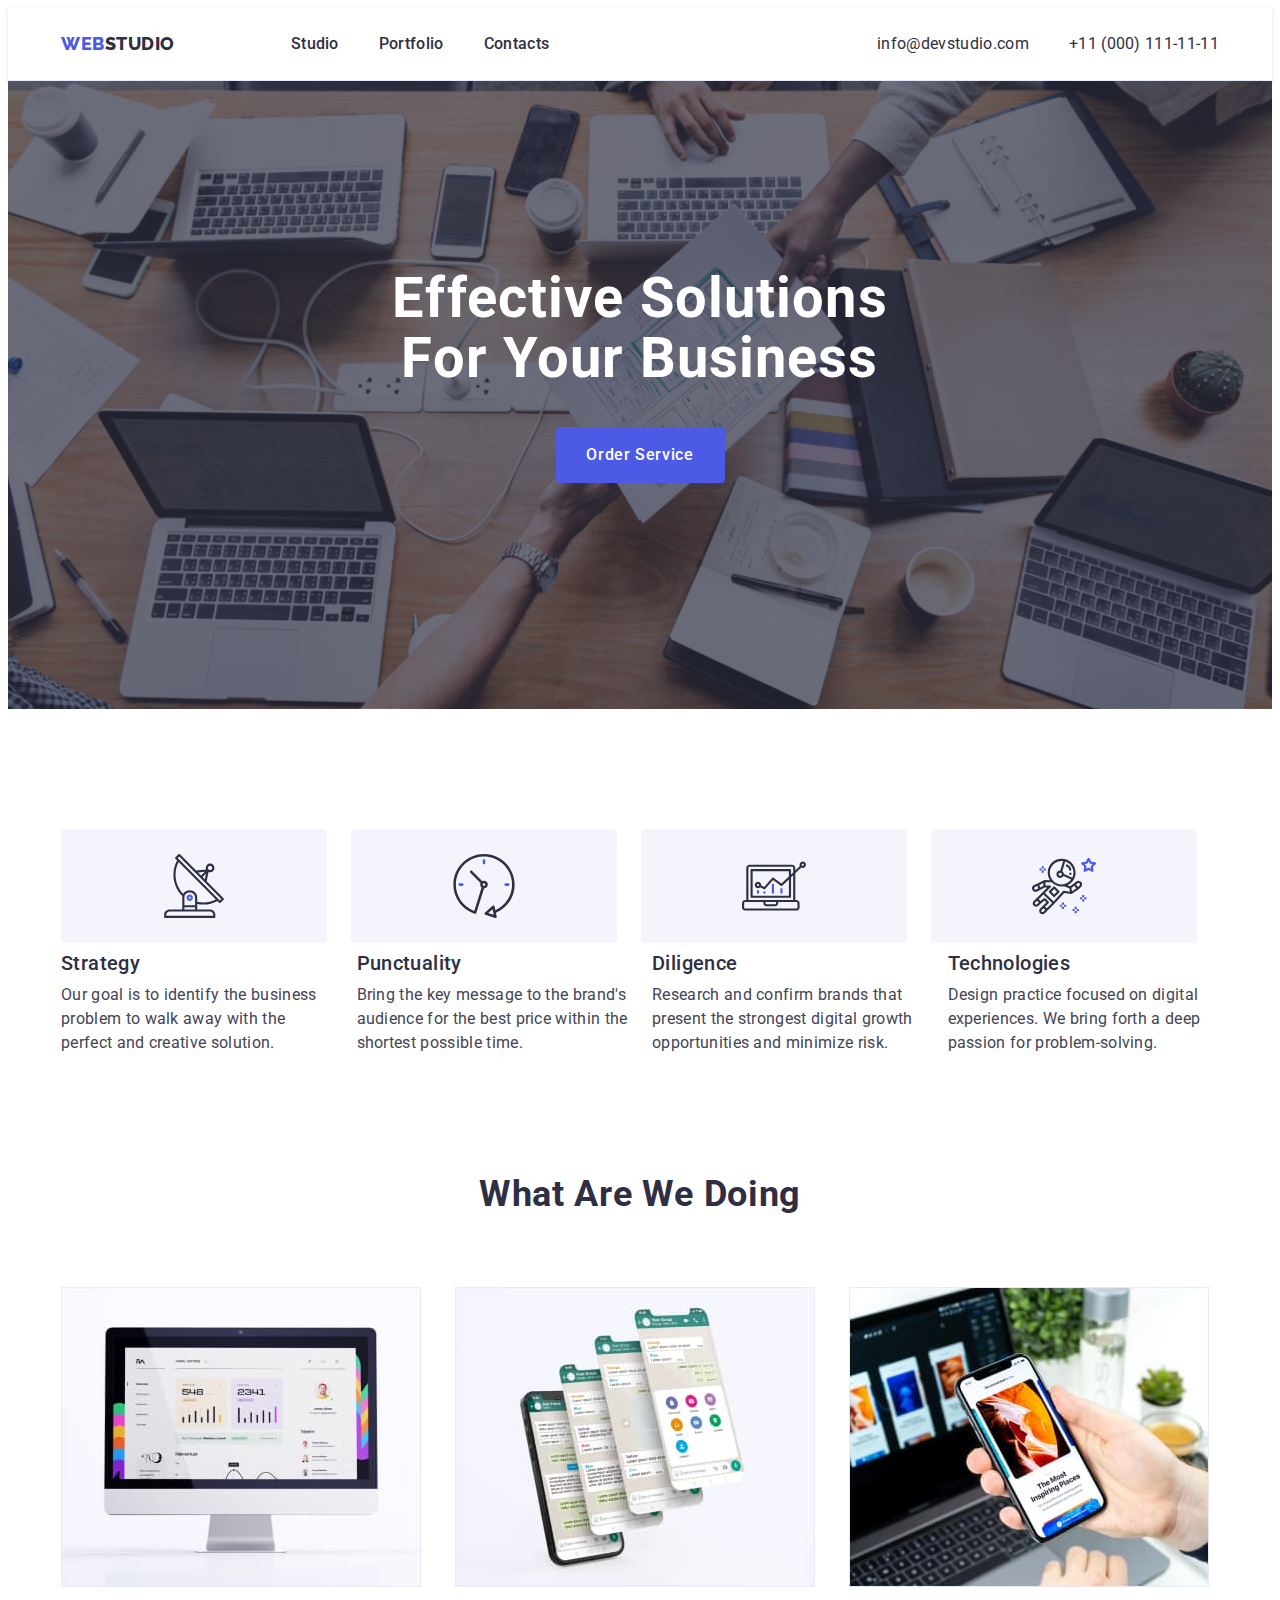
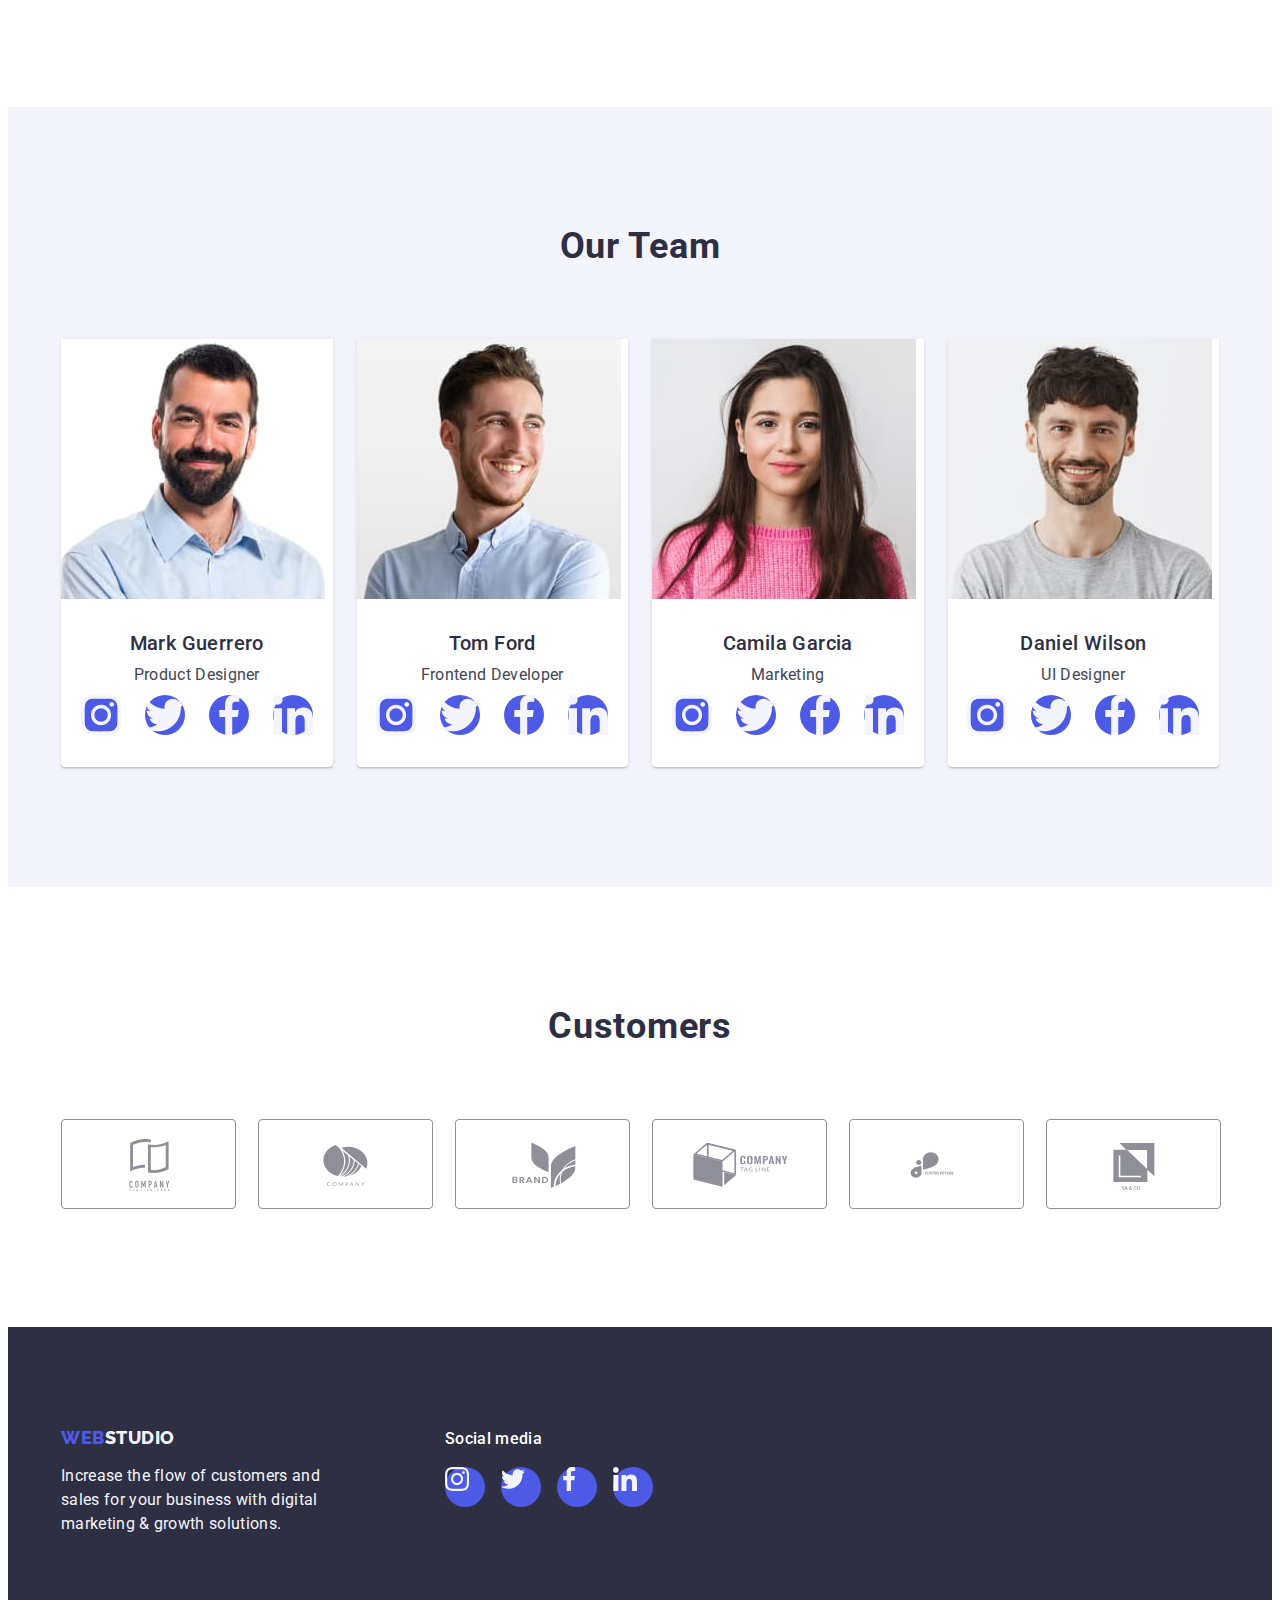
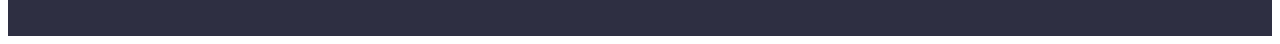
==== commit 83daa42d: "aaaa" ====
--- a/index.html
+++ b/index.html
@@ -29,9 +29,9 @@
                 
                 <ul class="list menu-list">
                     
-                        <li class="menus"><a class="nav link aaa" href="./index.html">Studio</a> </li>
-                        <li class="menus"> <a class="nav link aaa" href="./portfolio.html">Portfolio</a> </li>
-                        <li class="menus"><a class="nav link aaa" href="">Contacts</a></li>
+                        <li class="menus after"><a class="nav link aaa" href="./index.html">Studio</a> </li>
+                        <li class="menus after"> <a class="nav link aaa" href="./portfolio.html">Portfolio</a> </li>
+                        <li class="menus after"><a class="nav link aaa" href="">Contacts</a></li>
                  
                 </ul>
           
@@ -39,8 +39,8 @@
             <address class="contact">
                 <ul class="list contact-list">
              
-                        <li><a class="contact-info link aaa" href="mailto:info@devstudio.com">info@devstudio.com</a></li>
-                        <li><a class="contact-info link aaa" href="tel:+110001111111">+11 (000) 111-11-11</a></li>
+                        <li class="after"><a class="contact-info link aaa" href="mailto:info@devstudio.com">info@devstudio.com</a></li>
+                        <li class="after"><a class="contact-info link aaa" href="tel:+110001111111">+11 (000) 111-11-11</a></li>
           
                 </ul>
             </address>
--- a/css/styles.css
+++ b/css/styles.css
@@ -60,7 +60,7 @@
 .nav:focus{
     color:#404bbf
 }
-.contact-info{
+{
     color: #434455;
 
 }
@@ -126,7 +126,7 @@
     align-items: center;
     margin-left: auto;
     margin-right: auto;
-    background-image: linear-gradient(rgba(46, 47, 66, 0.7), rgba(46, 47, 66, 0.7)), url(../images/people-office\ 1.jpg);
+    background-image: linear-gradient(rgba(46, 47, 66, 0.7), rgba(46, 47, 66, 0.7)), url(../images/people-office1.jpg);
     background-size: cover;
     max-width: 1440px;
     background-repeat: no-repeat;
@@ -347,7 +347,7 @@
     padding: 24px 0;
     transition: color 250ms cubic-bezier(0.4, 0, 0.2, 1);
     position: relative;
-    color: #404BBF;
+    color: #2e2f42;
 }
 .portfolio-text{
     font-weight: 500;
@@ -421,7 +421,8 @@
   }
   .hover-text:hover .text{
     transform: translateY(0%);
-  }.aaa:hover::after{
+  }
+  .aaa:hover:after{
     border-radius: 2px;
     background-color: #404BBF;
     content: "";
@@ -616,8 +617,9 @@
     background: #fcfcfc;
     box-shadow: 0px 1px 1px rgba(0, 0, 0, 0.14), 0px 1px 3px rgba(0, 0, 0, 0.12), 0px 2px 1px rgba(0, 0, 0, 0.2);
     border-radius: 4px;
-    transform 250ms cubic-bezier(0.4, 0, 0.2, 1);
-
+    transition: transform 250ms cubic-bezier(0.4, 0, 0.2, 1);
+    transform: translate(-50%, -50%) scale(1);
+    transition: transform 250ms cubic-bezier(0.4, 0, 0.2, 1);
 }
 .modal-button{
     position: absolute;
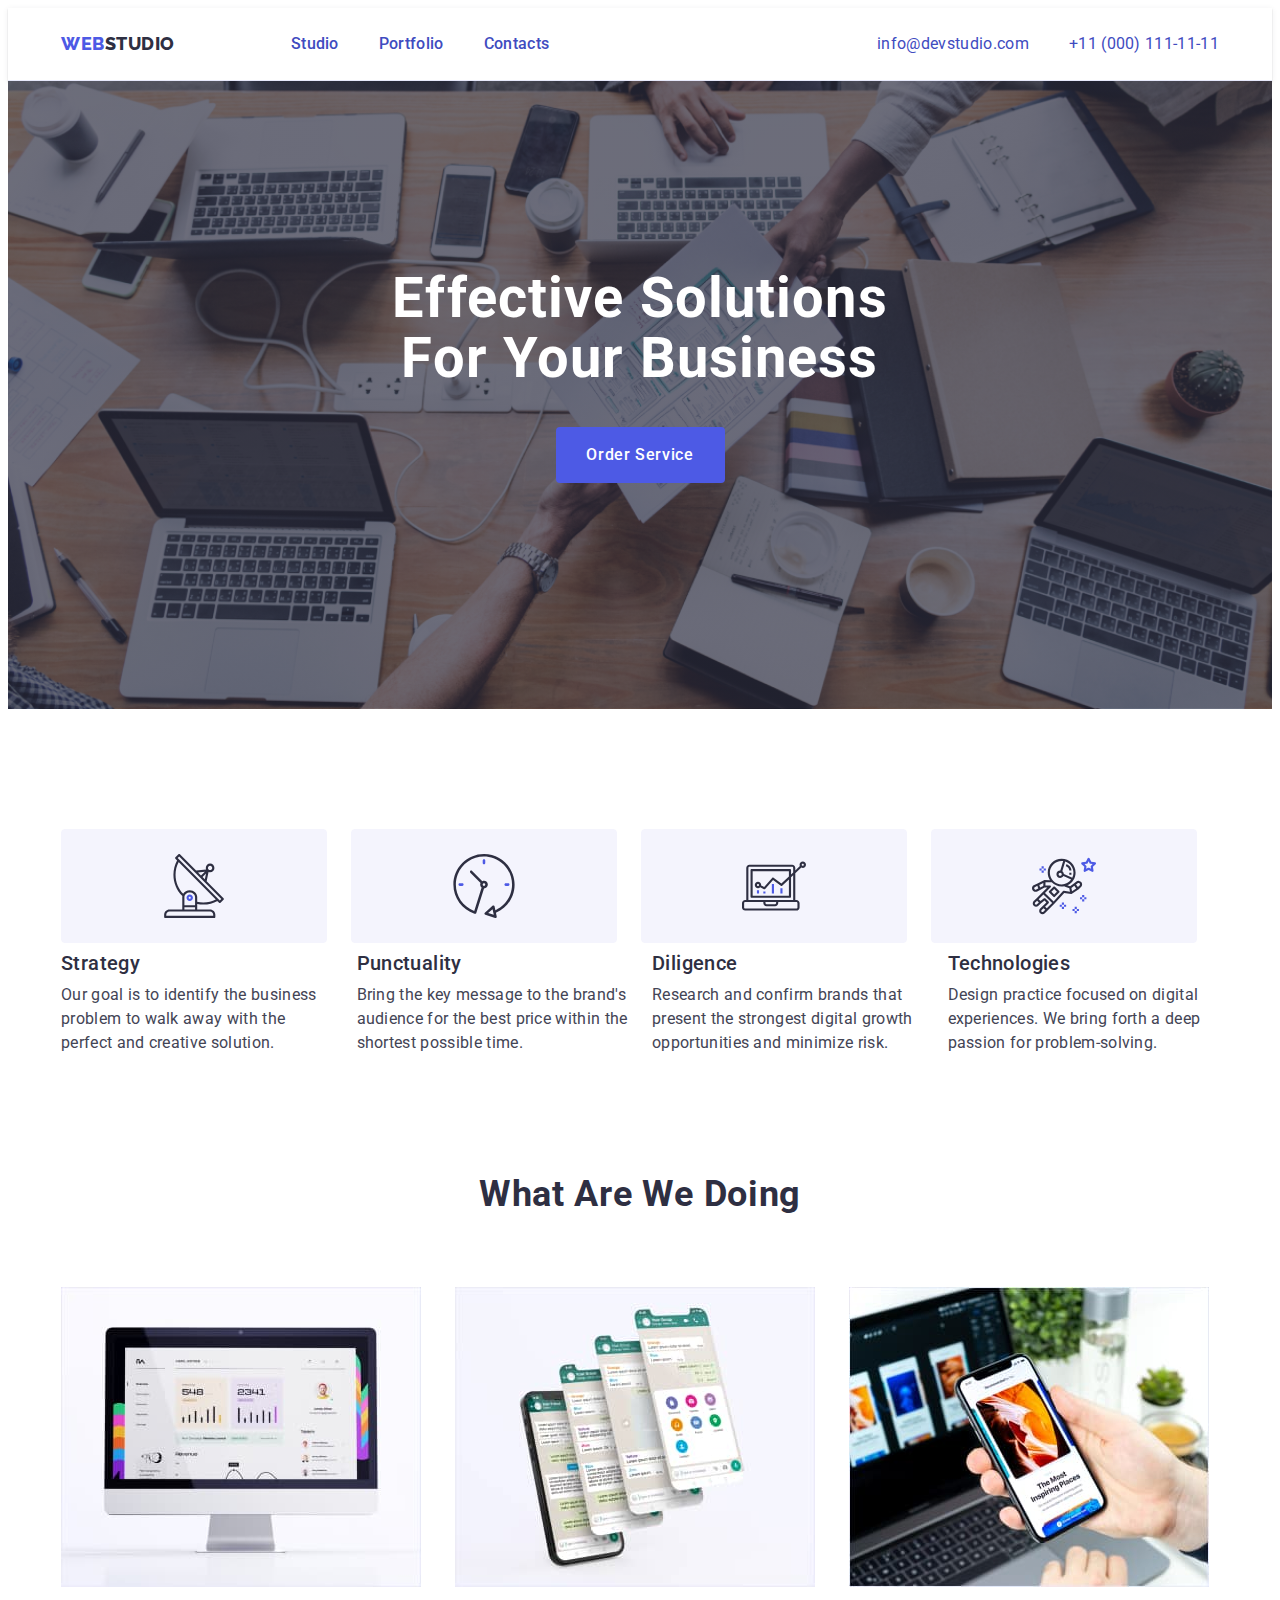
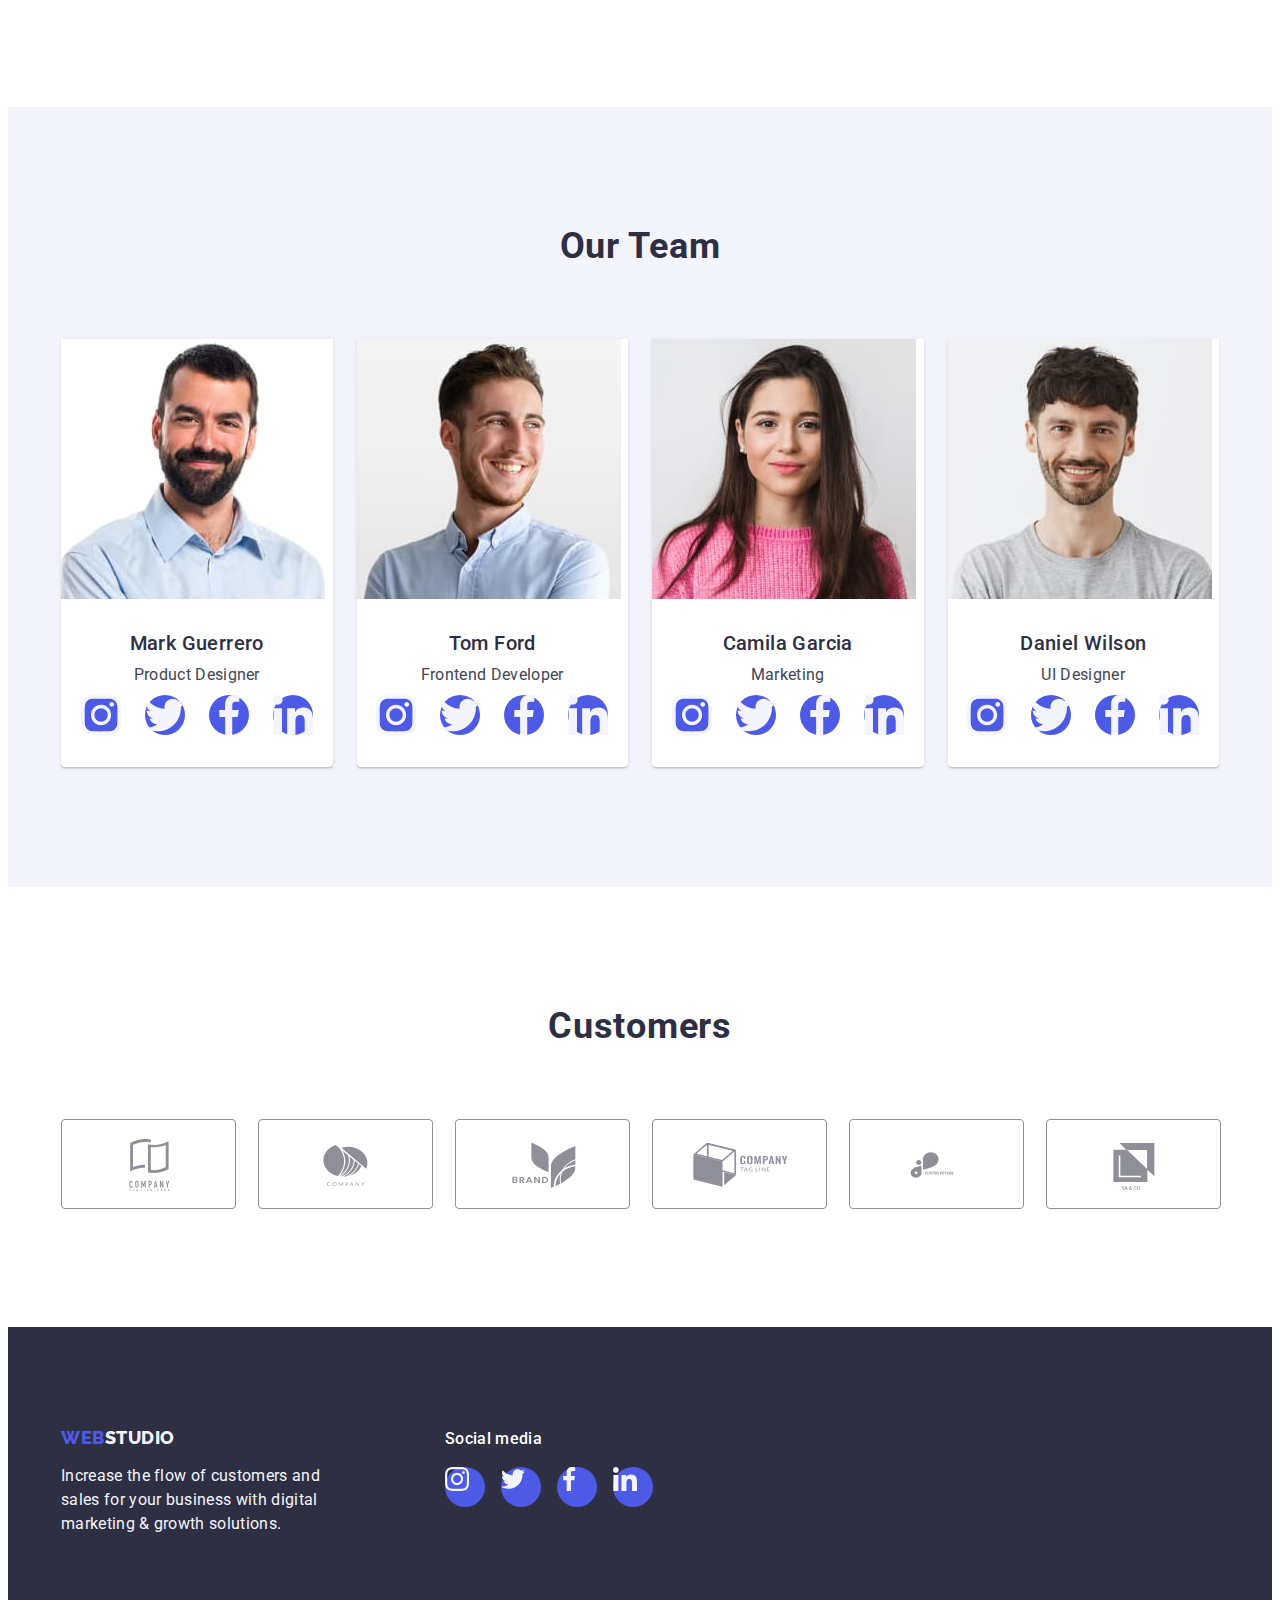
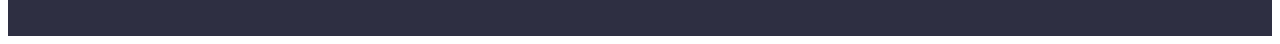
==== commit f1191c40: "hhh" ====
--- a/index.html
+++ b/index.html
@@ -29,9 +29,9 @@
                 
                 <ul class="list menu-list">
                     
-                        <li class="menus after"><a class="nav link aaa" href="./index.html">Studio</a> </li>
-                        <li class="menus after"> <a class="nav link aaa" href="./portfolio.html">Portfolio</a> </li>
-                        <li class="menus after"><a class="nav link aaa" href="">Contacts</a></li>
+                        <li class="menus "><a class="nav link aaa" href="./index.html">Studio</a> </li>
+                        <li class="menus "> <a class="nav link aaa" href="./portfolio.html">Portfolio</a> </li>
+                        <li class="menus "><a class="nav link aaa" href="">Contacts</a></li>
                  
                 </ul>
           
@@ -39,8 +39,8 @@
             <address class="contact">
                 <ul class="list contact-list">
              
-                        <li class="after"><a class="contact-info link aaa" href="mailto:info@devstudio.com">info@devstudio.com</a></li>
-                        <li class="after"><a class="contact-info link aaa" href="tel:+110001111111">+11 (000) 111-11-11</a></li>
+                        <li class=""><a class="contact-info link aaa" href="mailto:info@devstudio.com">info@devstudio.com</a></li>
+                        <li class=""><a class="contact-info link aaa" href="tel:+110001111111">+11 (000) 111-11-11</a></li>
           
                 </ul>
             </address>
--- a/css/styles.css
+++ b/css/styles.css
@@ -347,7 +347,7 @@
     padding: 24px 0;
     transition: color 250ms cubic-bezier(0.4, 0, 0.2, 1);
     position: relative;
-    color: #2e2f42;
+    color: #404bbf;
 }
 .portfolio-text{
     font-weight: 500;
@@ -422,7 +422,7 @@
   .hover-text:hover .text{
     transform: translateY(0%);
   }
-  .aaa:hover:after{
+  .aaa:hover::after{
     border-radius: 2px;
     background-color: #404BBF;
     content: "";
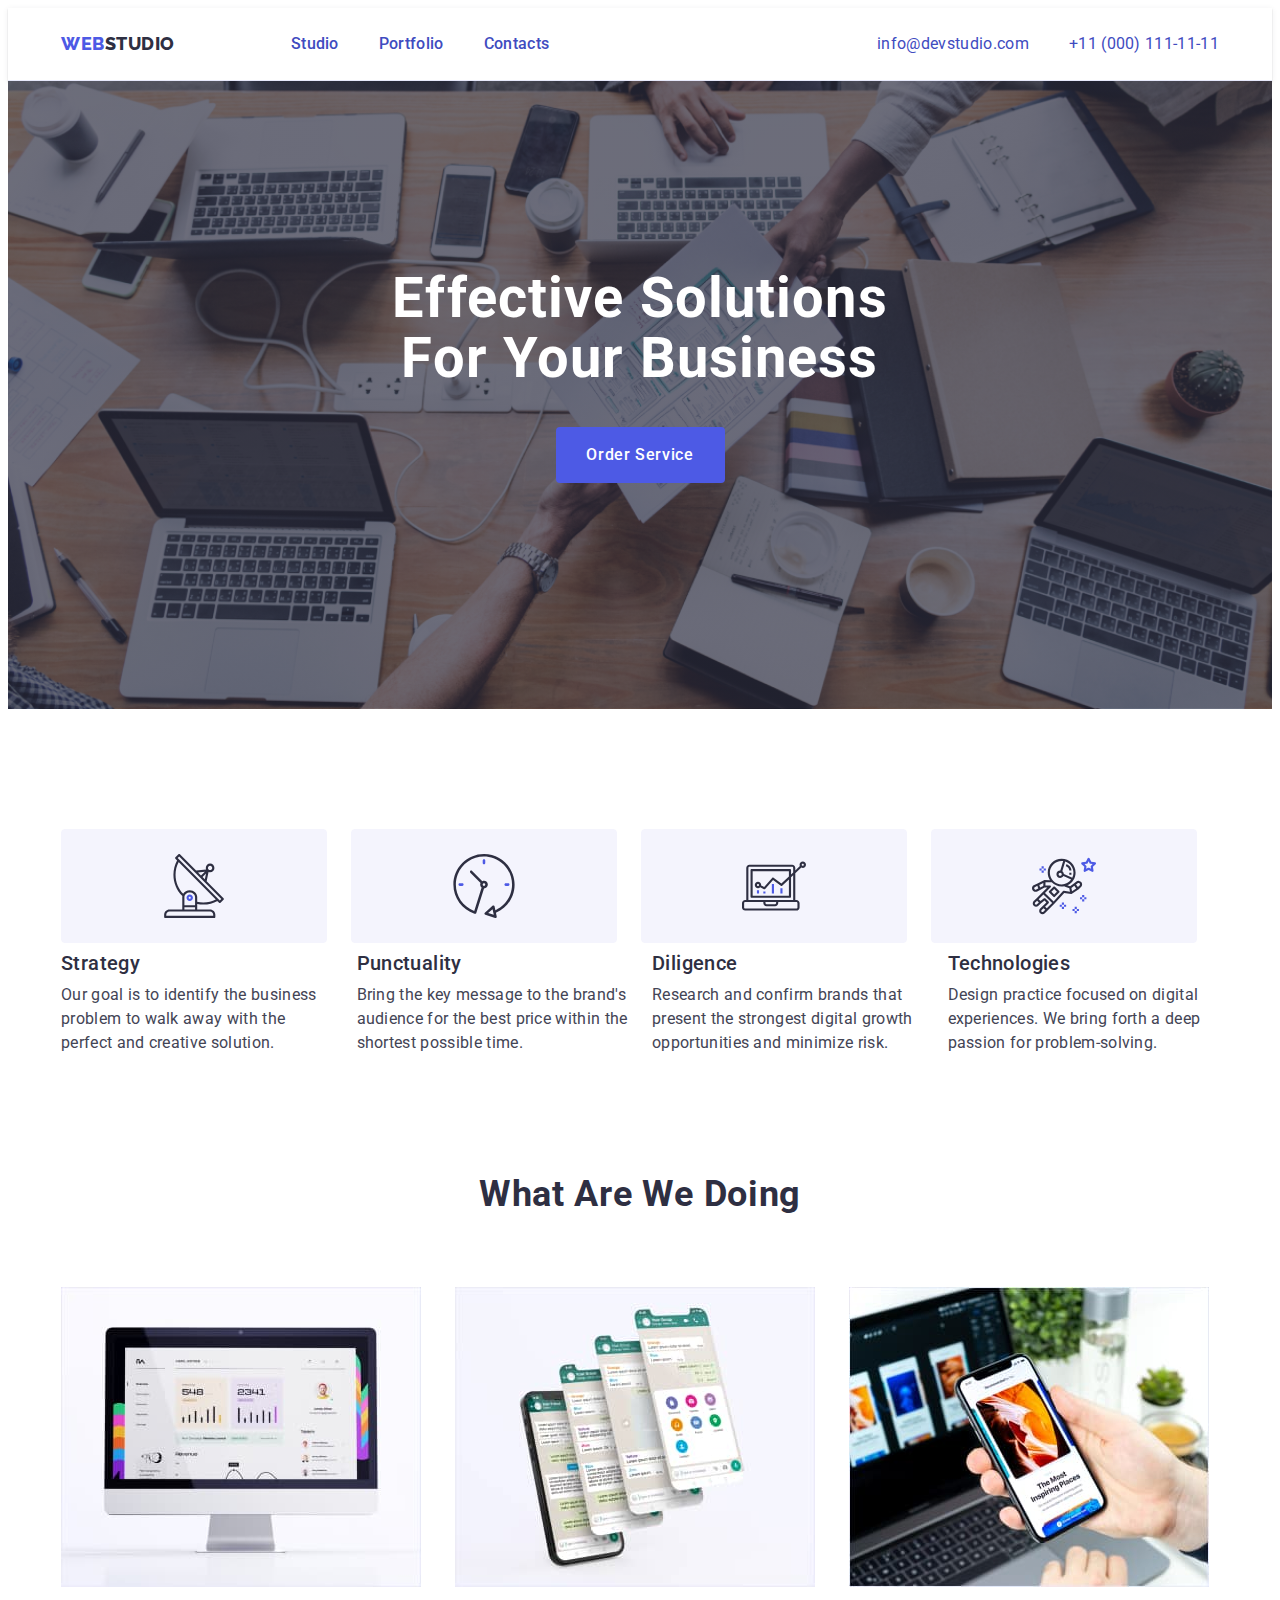
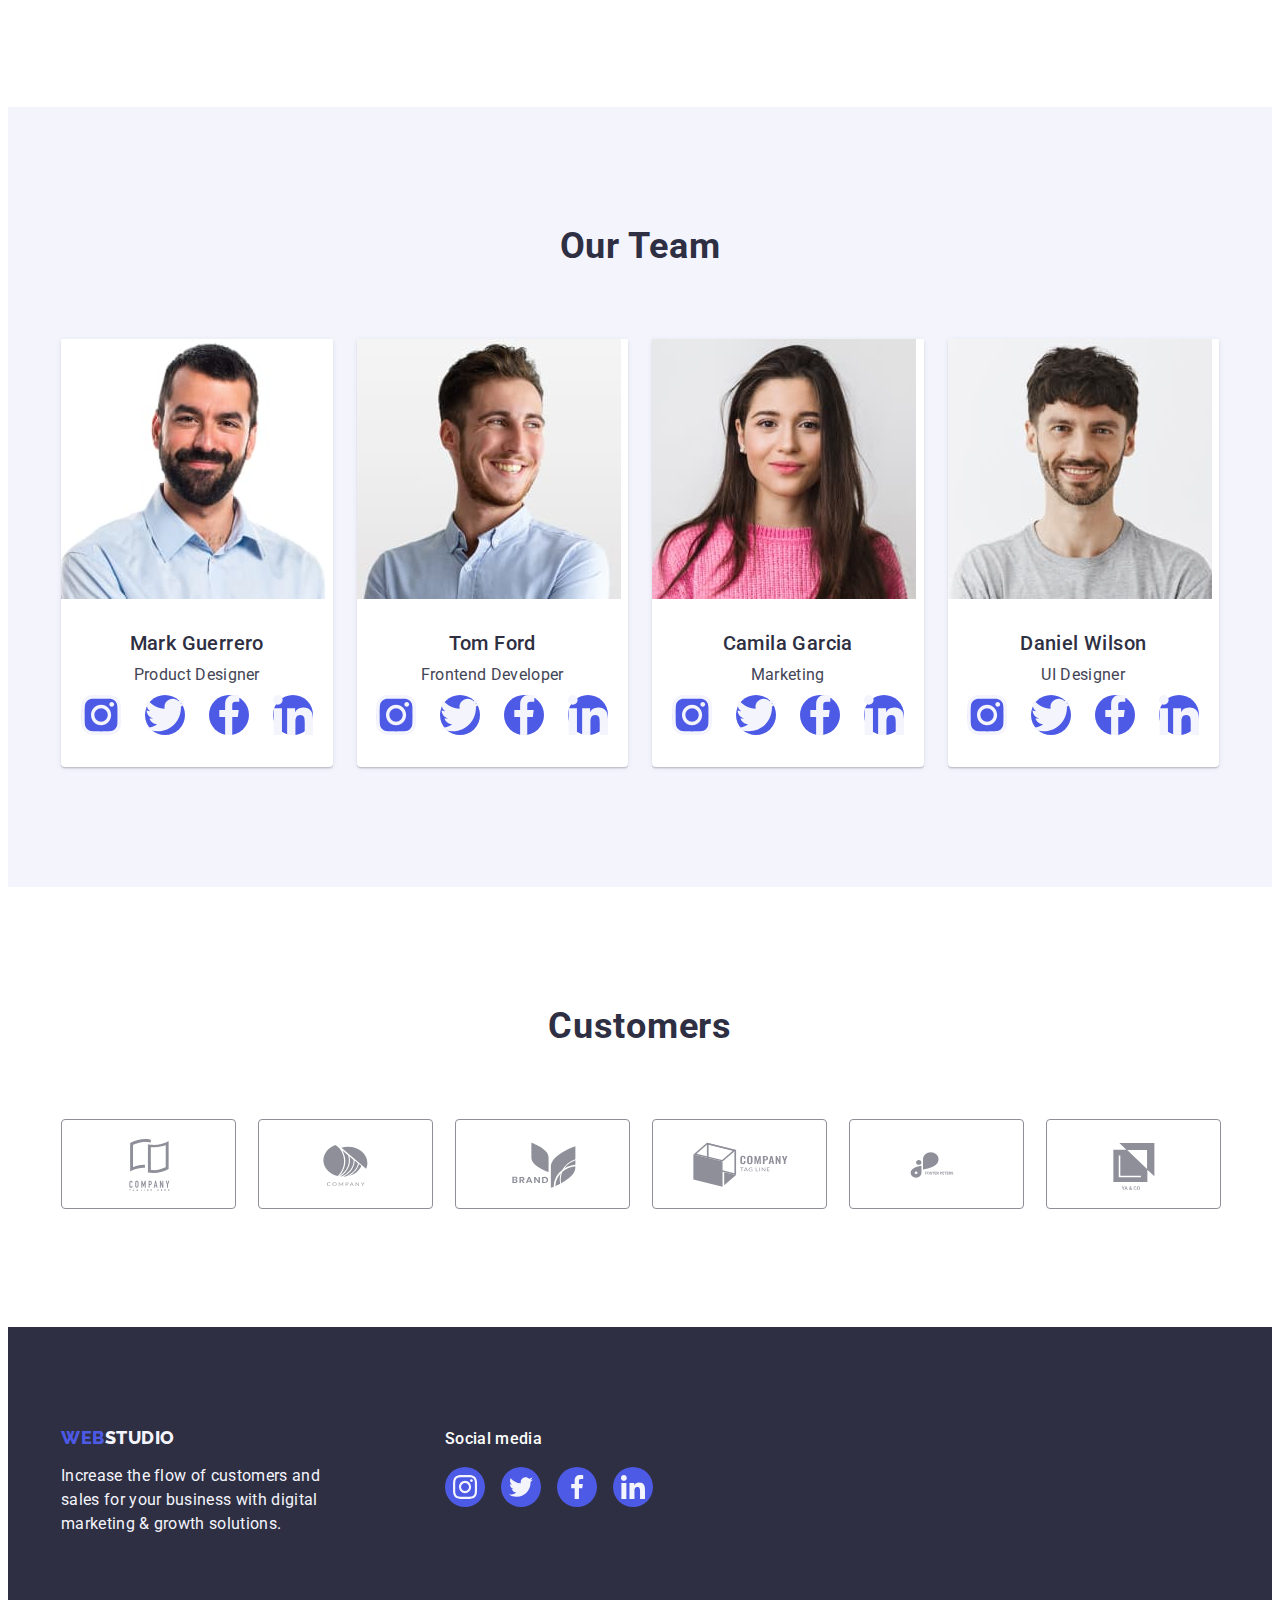
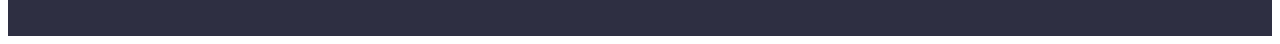
==== commit 8ae7dd28: "aaa" ====
--- a/index.html
+++ b/index.html
@@ -323,26 +323,26 @@
    <p class="social-media-text">Social media</p>
    <ul class="list footer-social-media-list">
     <li class="footer-social-media"><a class="social-media-link" href="">
-        <svg class="svg-social-media">
-        <use href="./images/icons.svg#instagram" width="24" height="24"></use>
-    </svg>
-</a>
-</li>
-<li><a class="social-media-link" href="">
-    <svg class="svg-social-media">
-        <use href="./images/icons.svg#twitter" width="24" height="24"></use>
-    </svg>
-</a>
-</li>
-<li><a class="social-media-link" href="">
-    <svg class="svg-social-media">
-        <use href="./images/icons.svg#facebook" width="24" height="24"></use>
-    </svg>
-</a>
-</li>
-<li><a class="social-media-link" href="">
-    <svg class="svg-social-media">
-    <use href="./images/icons.svg#linkedin" width="24" height="24"></use>
+        <svg class="svg-social-media" width="24" height="24">
+        <use href="./images/icons.svg#instagram" ></use>
+    </svg>
+</a>
+</li>
+<li class="footer-social-media"><a class="social-media-link" href="">
+    <svg class="svg-social-media" width="24" height="24">
+        <use href="./images/icons.svg#twitter" ></use>
+    </svg>
+</a>
+</li>
+<li class="footer-social-media"><a class="social-media-link" href="">
+    <svg class="svg-social-media" width="24" height="24">
+        <use href="./images/icons.svg#facebook" ></use>
+    </svg>
+</a>
+</li>
+<li class="footer-social-media"><a class="social-media-link" href="">
+    <svg class="svg-social-media" width="24" height="24">
+    <use href="./images/icons.svg#linkedin" ></use>
 </svg>
 </a>
 </li>
--- a/css/styles.css
+++ b/css/styles.css
@@ -542,6 +542,7 @@
 .svg-social-media{
     width: 40px;
     height: 40px
+    fill: var(var(--white))
 }
 .customers{
     width: calc((100% - 120px) / 6);
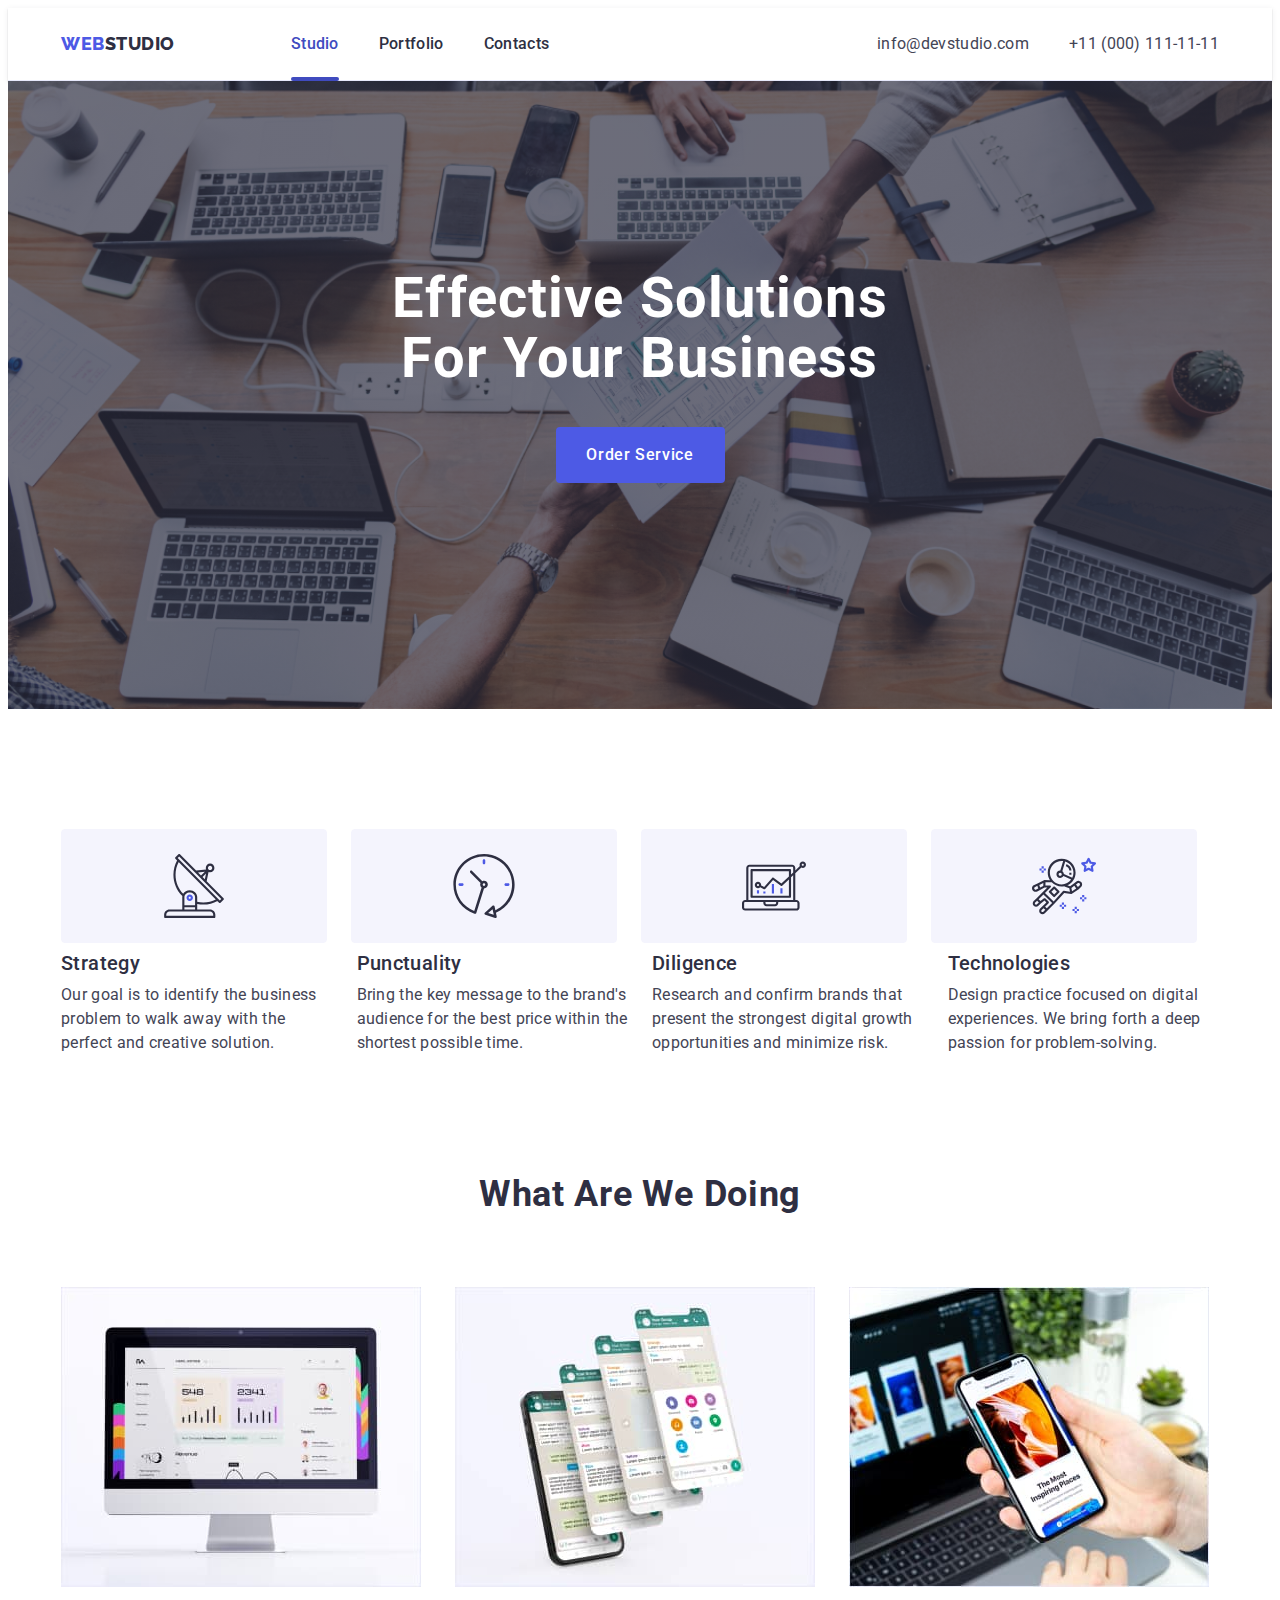
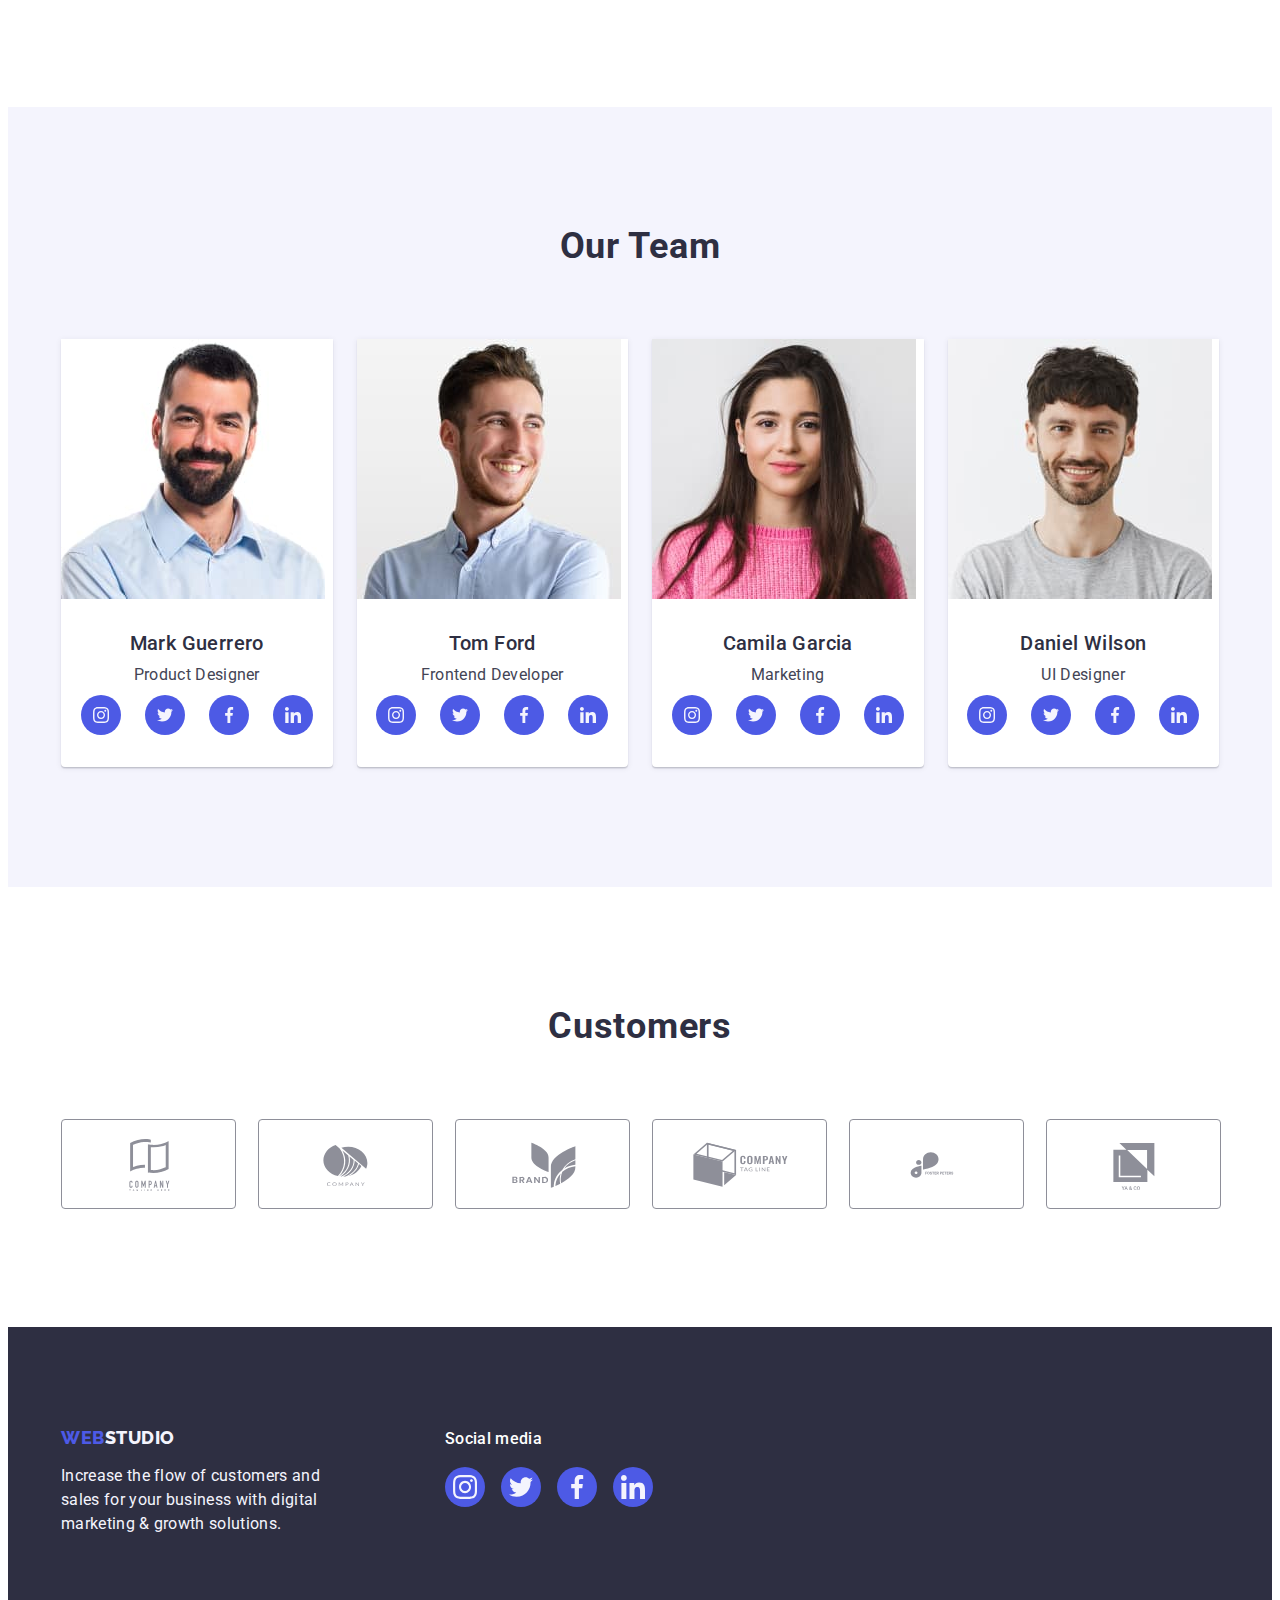
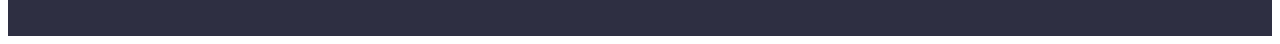
==== commit b9a16dd3: "aaa" ====
--- a/index.html
+++ b/index.html
@@ -29,7 +29,7 @@
                 
                 <ul class="list menu-list">
                     
-                        <li class="menus "><a class="nav link aaa" href="./index.html">Studio</a> </li>
+                        <li class="menus "><a class="nav link aaa that-page" href="./index.html">Studio</a> </li>
                         <li class="menus "> <a class="nav link aaa" href="./portfolio.html">Portfolio</a> </li>
                         <li class="menus "><a class="nav link aaa" href="">Contacts</a></li>
                  
@@ -164,7 +164,7 @@
 </li>
     
     </ul>
-        </li>
+           </div>
         
         <li class="team">
             <img src="./images/tom.jpg" alt="Frontend Developer" width="264" height="260">
@@ -355,7 +355,7 @@
 <div data-modal class="modal is-hidden">
     <div class="window">
 <button type="button" data-modal-close class="modal-button">
-    <svg class="modal-window-close" width="8px" height="8px">
+    <svg class="modal-window-close" width="8" height="8">
         <use href="./images/icons.svg#close"></use>
     </svg>
 </button>
--- a/css/styles.css
+++ b/css/styles.css
@@ -46,7 +46,7 @@
 :root{
     --navy-blue: #2e2f42;
     --slate: #434455;
-    --white: #f4f4fd;
+    --white-color: #f4f4fd;
 }
 .nav{
     color: #2e2f42;
@@ -60,13 +60,12 @@
 .nav:focus{
     color:#404bbf
 }
-{
-    color: #434455;
-
-}
 .contact-info:hover,
 .contact-info:focus{
     color: #404bbf;
+}
+.contact-info{
+    color: #434455;
 }
 .button{
     font-size: 16px;
@@ -330,7 +329,6 @@
     padding: 32px 16px ;
     border: 1px solid #e7e9fc;
     border-top: none;
-    margin-bottom: 8px;
 }
 ul{
     padding: 0;
@@ -347,7 +345,7 @@
     padding: 24px 0;
     transition: color 250ms cubic-bezier(0.4, 0, 0.2, 1);
     position: relative;
-    color: #404bbf;
+  
 }
 .portfolio-text{
     font-weight: 500;
@@ -422,19 +420,23 @@
   .hover-text:hover .text{
     transform: translateY(0%);
   }
-  .aaa:hover::after{
+ .menus .that-page::after{
     border-radius: 2px;
     background-color: #404BBF;
-    content: "";
+    content: '';
     display:block;
     width: 100%;
     height: 4px;
     content: "";
     position: absolute;
     left: 0;
-    bottom: -1px;
+    bottom: -4px;
+    border-radius: 2px;
+    
     
   } 
+ 
+
   .icon-pluses{
     gap: 24px;
     border: 1px solid #F4F4FD;
@@ -448,8 +450,7 @@
     margin-bottom: 8px;
   }
 .icon-media{
-width: 40px;
-height: 40px;
+
 }
 .fifth-section{
     padding: 120px 0;
@@ -464,6 +465,10 @@
 align-items: center;
 justify-content: center;
 }
+.customer-icon:hover,
+.customer-icon:focus{
+    fill: #404bbf;
+}
 .social-media-text{
     color: #FFFFFF;
 font-size: 16px;
@@ -509,9 +514,6 @@
 .footer-section-one{
     margin-right: 120px;
 }
-.footer-section-two{
-
-}
 .footer-social-media-list{
     display: flex;
     gap: 16px;
@@ -529,6 +531,7 @@
     display: flex;
     align-items: center;
     justify-content: center;
+    transition: background-color 250ms cubic-bezier(0.4, 0, 0.2, 1); 
 }
 .social-media-link:hover,
 .social-media-link:focus{
@@ -540,9 +543,8 @@
 
 }
 .svg-social-media{
-    width: 40px;
-    height: 40px
-    fill: var(var(--white))
+   
+    fill: var(--white-color);
 }
 .customers{
     width: calc((100% - 120px) / 6);
@@ -583,8 +585,8 @@
     font-size: 16px;
     line-height: 1.5;
     letter-spacing: 0.02em;
-    color: var(--white);
-    pad: 40px 32px;
+    color: var(--white-color);
+    padding: 40px 32px;
     background-color: #4d5ae5;
     height: 100%;
     width: 100%;
@@ -612,7 +614,7 @@
     position: absolute;
     top: 50%;
     left: 50%;
-    translate(-50%, -50%) scale(1);
+    translate (-50%, -50%) scale(1);
     width: 408px;
     min-height: 584px;
     background: #fcfcfc;
@@ -649,4 +651,7 @@
 .modal-button:hover .modal-window-close,
 .modal-button:focus .modal-window-close{
     fill: #ffffff;
+}
+.that-page{
+    color: #404BBF;
 }